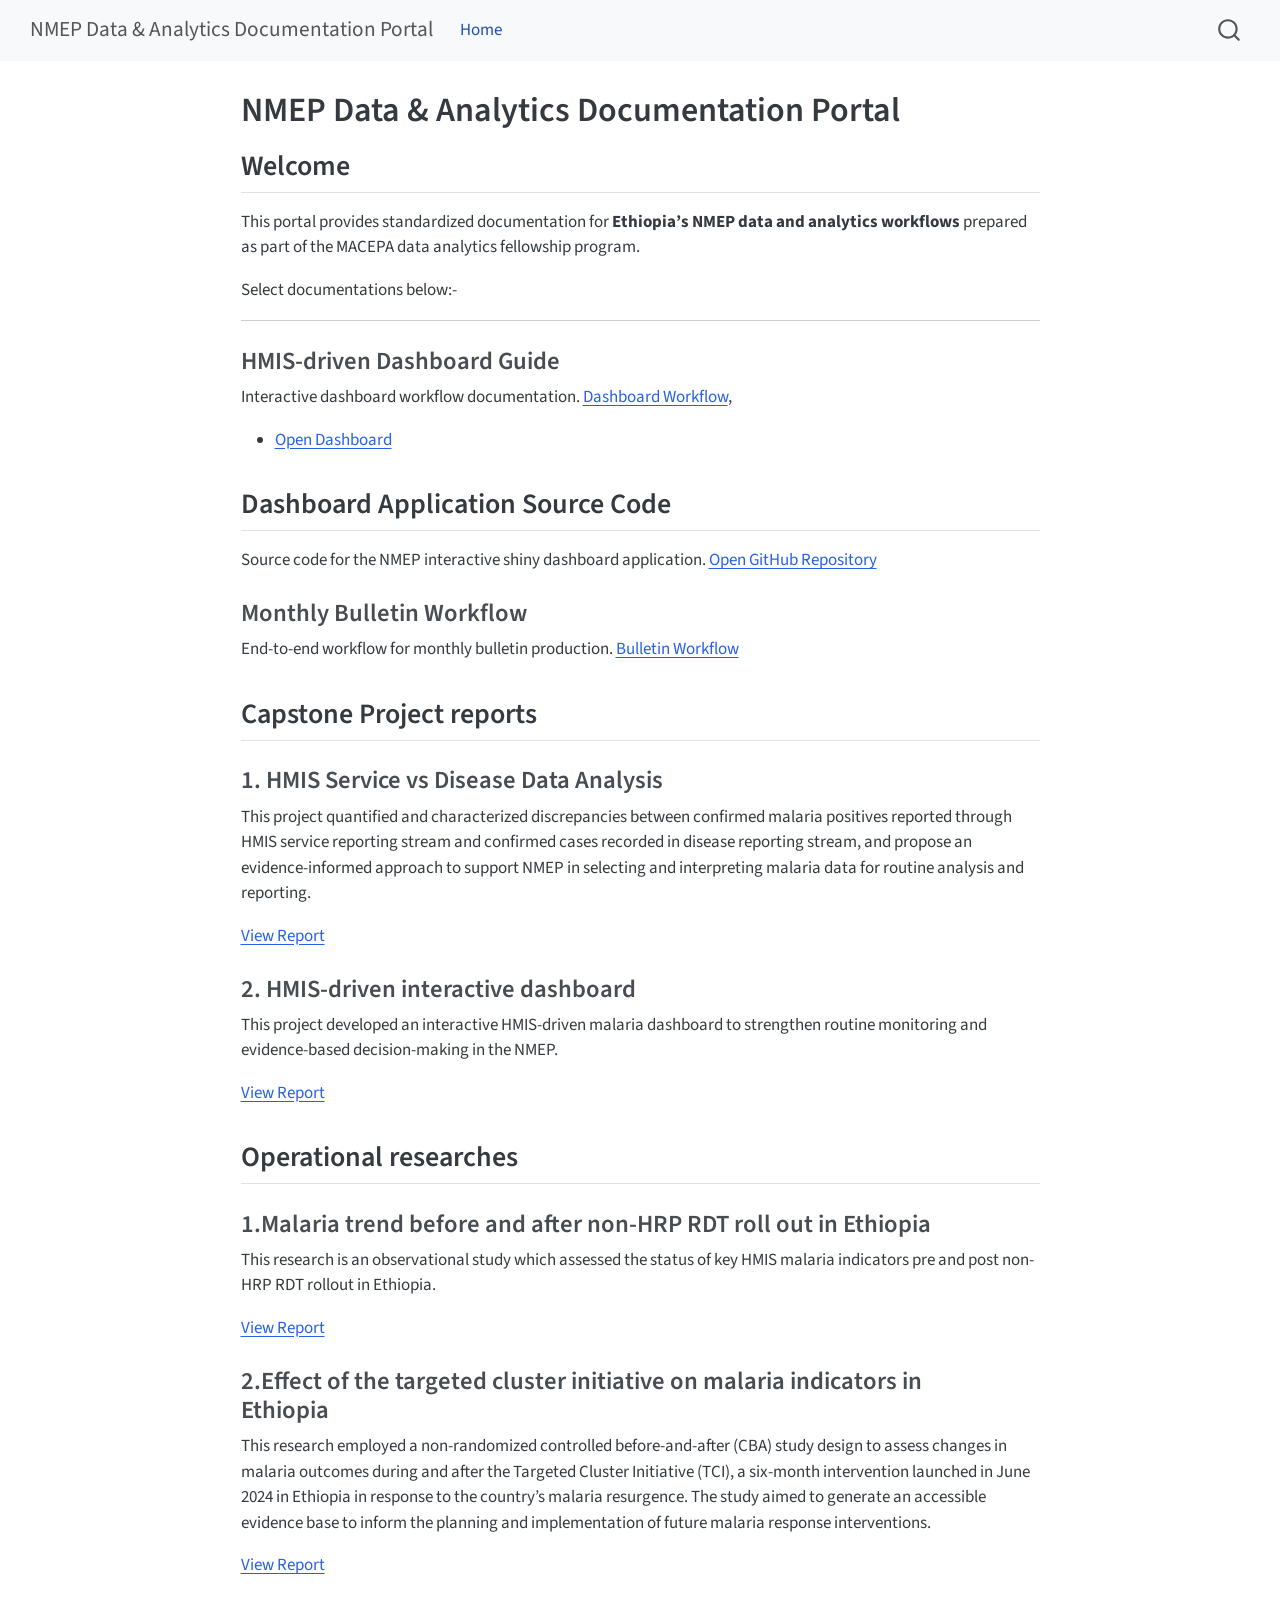
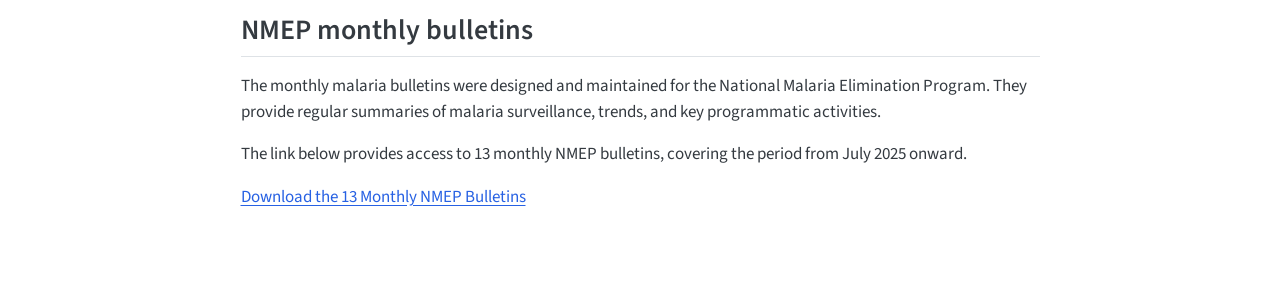
==== docs/index.html @ 103edf31 "corrected file name error" ====
<!DOCTYPE html>
<html xmlns="http://www.w3.org/1999/xhtml" lang="en" xml:lang="en"><head>

<meta charset="utf-8">
<meta name="generator" content="quarto-1.8.26">

<meta name="viewport" content="width=device-width, initial-scale=1.0, user-scalable=yes">


<title>NMEP Data &amp; Analytics Documentation Portal</title>
<style>
code{white-space: pre-wrap;}
span.smallcaps{font-variant: small-caps;}
div.columns{display: flex; gap: min(4vw, 1.5em);}
div.column{flex: auto; overflow-x: auto;}
div.hanging-indent{margin-left: 1.5em; text-indent: -1.5em;}
ul.task-list{list-style: none;}
ul.task-list li input[type="checkbox"] {
  width: 0.8em;
  margin: 0 0.8em 0.2em -1em; /* quarto-specific, see https://github.com/quarto-dev/quarto-cli/issues/4556 */ 
  vertical-align: middle;
}
</style>


<script src="site_libs/quarto-nav/quarto-nav.js"></script>
<script src="site_libs/quarto-nav/headroom.min.js"></script>
<script src="site_libs/clipboard/clipboard.min.js"></script>
<script src="site_libs/quarto-search/autocomplete.umd.js"></script>
<script src="site_libs/quarto-search/fuse.min.js"></script>
<script src="site_libs/quarto-search/quarto-search.js"></script>
<meta name="quarto:offset" content="./">
<script src="site_libs/quarto-html/quarto.js" type="module"></script>
<script src="site_libs/quarto-html/tabsets/tabsets.js" type="module"></script>
<script src="site_libs/quarto-html/axe/axe-check.js" type="module"></script>
<script src="site_libs/quarto-html/popper.min.js"></script>
<script src="site_libs/quarto-html/tippy.umd.min.js"></script>
<script src="site_libs/quarto-html/anchor.min.js"></script>
<link href="site_libs/quarto-html/tippy.css" rel="stylesheet">
<link href="site_libs/quarto-html/quarto-syntax-highlighting-587c61ba64f3a5504c4d52d930310e48.css" rel="stylesheet" id="quarto-text-highlighting-styles">
<script src="site_libs/bootstrap/bootstrap.min.js"></script>
<link href="site_libs/bootstrap/bootstrap-icons.css" rel="stylesheet">
<link href="site_libs/bootstrap/bootstrap-9859d952baf36b9a7db628bbb9f3169e.min.css" rel="stylesheet" append-hash="true" id="quarto-bootstrap" data-mode="light">
<script id="quarto-search-options" type="application/json">{
  "location": "navbar",
  "copy-button": false,
  "collapse-after": 3,
  "panel-placement": "end",
  "type": "overlay",
  "limit": 50,
  "keyboard-shortcut": [
    "f",
    "/",
    "s"
  ],
  "show-item-context": false,
  "language": {
    "search-no-results-text": "No results",
    "search-matching-documents-text": "matching documents",
    "search-copy-link-title": "Copy link to search",
    "search-hide-matches-text": "Hide additional matches",
    "search-more-match-text": "more match in this document",
    "search-more-matches-text": "more matches in this document",
    "search-clear-button-title": "Clear",
    "search-text-placeholder": "",
    "search-detached-cancel-button-title": "Cancel",
    "search-submit-button-title": "Submit",
    "search-label": "Search"
  }
}</script>


</head>

<body class="nav-fixed fullcontent quarto-light">

<div id="quarto-search-results"></div>
  <header id="quarto-header" class="headroom fixed-top">
    <nav class="navbar navbar-expand-lg " data-bs-theme="dark">
      <div class="navbar-container container-fluid">
      <div class="navbar-brand-container mx-auto">
    <a class="navbar-brand" href="./index.html">
    <span class="navbar-title">NMEP Data &amp; Analytics Documentation Portal</span>
    </a>
  </div>
            <div id="quarto-search" class="" title="Search"></div>
          <button class="navbar-toggler" type="button" data-bs-toggle="collapse" data-bs-target="#navbarCollapse" aria-controls="navbarCollapse" role="menu" aria-expanded="false" aria-label="Toggle navigation" onclick="if (window.quartoToggleHeadroom) { window.quartoToggleHeadroom(); }">
  <span class="navbar-toggler-icon"></span>
</button>
          <div class="collapse navbar-collapse" id="navbarCollapse">
            <ul class="navbar-nav navbar-nav-scroll me-auto">
  <li class="nav-item">
    <a class="nav-link active" href="./index.html" aria-current="page"> 
<span class="menu-text">Home</span></a>
  </li>  
</ul>
          </div> <!-- /navcollapse -->
            <div class="quarto-navbar-tools">
</div>
      </div> <!-- /container-fluid -->
    </nav>
</header>
<!-- content -->
<div id="quarto-content" class="quarto-container page-columns page-rows-contents page-layout-article page-navbar">
<!-- sidebar -->
<!-- margin-sidebar -->
    
<!-- main -->
<main class="content" id="quarto-document-content">

<header id="title-block-header" class="quarto-title-block default">
<div class="quarto-title">
<h1 class="title">NMEP Data &amp; Analytics Documentation Portal</h1>
</div>



<div class="quarto-title-meta">

    
  
    
  </div>
  


</header>


<section id="welcome" class="level2">
<h2 class="anchored" data-anchor-id="welcome">Welcome</h2>
<p>This portal provides standardized documentation for <strong>Ethiopia’s NMEP data and analytics workflows</strong> prepared as part of the MACEPA data analytics fellowship program.</p>
<p>Select documentations below:-</p>
<hr>
<section id="hmis-driven-dashboard-guide" class="level3">
<h3 class="anchored" data-anchor-id="hmis-driven-dashboard-guide">HMIS-driven Dashboard Guide</h3>
<p>Interactive dashboard workflow documentation. <a href="dashboard/">Dashboard Workflow</a>,</p>
<ul>
<li><a href="https://enku-demssie.shinyapps.io/Ethiopian_NMEP_dashboard/">Open Dashboard</a></li>
</ul>
</section>
</section>
<section id="dashboard-application-source-code" class="level2">
<h2 class="anchored" data-anchor-id="dashboard-application-source-code">Dashboard Application Source Code</h2>
<p>Source code for the NMEP interactive shiny dashboard application. <a href="https://github.com/preelon/District-level-NMEP-dashboard.git">Open GitHub Repository</a></p>
<section id="monthly-bulletin-workflow" class="level3">
<h3 class="anchored" data-anchor-id="monthly-bulletin-workflow">Monthly Bulletin Workflow</h3>
<p>End-to-end workflow for monthly bulletin production. <a href="bulletin/">Bulletin Workflow</a></p>
</section>
</section>
<section id="capstone-project-reports" class="level2">
<h2 class="anchored" data-anchor-id="capstone-project-reports">Capstone Project reports</h2>
<section id="hmis-service-vs-disease-data-analysis" class="level3">
<h3 class="anchored" data-anchor-id="hmis-service-vs-disease-data-analysis">1. HMIS Service vs Disease Data Analysis</h3>
<p>This project quantified and characterized discrepancies between confirmed malaria positives reported through HMIS service reporting stream and confirmed cases recorded in disease reporting stream, and propose an evidence-informed approach to support NMEP in selecting and interpreting malaria data for routine analysis and reporting.</p>
<p><a href="reports/Service_vs_Disease_data_comparative_analysis.pdf">View Report</a></p>
</section>
<section id="hmis-driven-interactive-dashboard" class="level3">
<h3 class="anchored" data-anchor-id="hmis-driven-interactive-dashboard">2. HMIS-driven interactive dashboard</h3>
<p>This project developed an interactive HMIS-driven malaria dashboard to strengthen routine monitoring and evidence-based decision-making in the NMEP.</p>
<p><a href="reports/HMIS_driven_interacive_dashboard.pdf">View Report</a></p>
</section>
</section>
<section id="operational-researches" class="level2">
<h2 class="anchored" data-anchor-id="operational-researches">Operational researches</h2>
<section id="malaria-trend-before-and-after-non-hrp-rdt-roll-out-in-ethiopia" class="level3">
<h3 class="anchored" data-anchor-id="malaria-trend-before-and-after-non-hrp-rdt-roll-out-in-ethiopia">1.Malaria trend before and after non-HRP RDT roll out in Ethiopia</h3>
<p>This research is an observational study which assessed the status of key HMIS malaria indicators pre and post non-HRP RDT rollout in Ethiopia.</p>
<p><a href="reports/Malaria_trend_preand_post_non_HRP RDT_analysis.pdf">View Report</a></p>
</section>
<section id="effect-of-the-targeted-cluster-initiative-on-malaria-indicators-in-ethiopia" class="level3">
<h3 class="anchored" data-anchor-id="effect-of-the-targeted-cluster-initiative-on-malaria-indicators-in-ethiopia">2.Effect of the targeted cluster initiative on malaria indicators in Ethiopia</h3>
<p>This research employed a non-randomized controlled before-and-after (CBA) study design to assess changes in malaria outcomes during and after the Targeted Cluster Initiative (TCI), a six-month intervention launched in June 2024 in Ethiopia in response to the country’s malaria resurgence. The study aimed to generate an accessible evidence base to inform the planning and implementation of future malaria response interventions.</p>
<p><a href="reports/TCI_impact_study.pdf">View Report</a></p>
</section>
</section>
<section id="nmep-monthly-bulletins" class="level2">
<h2 class="anchored" data-anchor-id="nmep-monthly-bulletins">NMEP monthly bulletins</h2>
<p>The monthly malaria bulletins were designed and maintained for the National Malaria Elimination Program. They provide regular summaries of malaria surveillance, trends, and key programmatic activities.</p>
<p>The link below provides access to 13 monthly NMEP bulletins, covering the period from July 2025 onward.</p>
<p><a href="https://drive.google.com/file/d/1n6PEx5TtkzSV9KVZvpEzL7H2hIRgWT4B/view?usp=sharing">Download the 13 Monthly NMEP Bulletins</a></p>


</section>

</main> <!-- /main -->
<script id="quarto-html-after-body" type="application/javascript">
  window.document.addEventListener("DOMContentLoaded", function (event) {
    const icon = "";
    const anchorJS = new window.AnchorJS();
    anchorJS.options = {
      placement: 'right',
      icon: icon
    };
    anchorJS.add('.anchored');
    const isCodeAnnotation = (el) => {
      for (const clz of el.classList) {
        if (clz.startsWith('code-annotation-')) {                     
          return true;
        }
      }
      return false;
    }
    const onCopySuccess = function(e) {
      // button target
      const button = e.trigger;
      // don't keep focus
      button.blur();
      // flash "checked"
      button.classList.add('code-copy-button-checked');
      var currentTitle = button.getAttribute("title");
      button.setAttribute("title", "Copied!");
      let tooltip;
      if (window.bootstrap) {
        button.setAttribute("data-bs-toggle", "tooltip");
        button.setAttribute("data-bs-placement", "left");
        button.setAttribute("data-bs-title", "Copied!");
        tooltip = new bootstrap.Tooltip(button, 
          { trigger: "manual", 
            customClass: "code-copy-button-tooltip",
            offset: [0, -8]});
        tooltip.show();    
      }
      setTimeout(function() {
        if (tooltip) {
          tooltip.hide();
          button.removeAttribute("data-bs-title");
          button.removeAttribute("data-bs-toggle");
          button.removeAttribute("data-bs-placement");
        }
        button.setAttribute("title", currentTitle);
        button.classList.remove('code-copy-button-checked');
      }, 1000);
      // clear code selection
      e.clearSelection();
    }
    const getTextToCopy = function(trigger) {
      const outerScaffold = trigger.parentElement.cloneNode(true);
      const codeEl = outerScaffold.querySelector('code');
      for (const childEl of codeEl.children) {
        if (isCodeAnnotation(childEl)) {
          childEl.remove();
        }
      }
      return codeEl.innerText;
    }
    const clipboard = new window.ClipboardJS('.code-copy-button:not([data-in-quarto-modal])', {
      text: getTextToCopy
    });
    clipboard.on('success', onCopySuccess);
    if (window.document.getElementById('quarto-embedded-source-code-modal')) {
      const clipboardModal = new window.ClipboardJS('.code-copy-button[data-in-quarto-modal]', {
        text: getTextToCopy,
        container: window.document.getElementById('quarto-embedded-source-code-modal')
      });
      clipboardModal.on('success', onCopySuccess);
    }
      var localhostRegex = new RegExp(/^(?:http|https):\/\/localhost\:?[0-9]*\//);
      var mailtoRegex = new RegExp(/^mailto:/);
        var filterRegex = new RegExp('/' + window.location.host + '/');
      var isInternal = (href) => {
          return filterRegex.test(href) || localhostRegex.test(href) || mailtoRegex.test(href);
      }
      // Inspect non-navigation links and adorn them if external
     var links = window.document.querySelectorAll('a[href]:not(.nav-link):not(.navbar-brand):not(.toc-action):not(.sidebar-link):not(.sidebar-item-toggle):not(.pagination-link):not(.no-external):not([aria-hidden]):not(.dropdown-item):not(.quarto-navigation-tool):not(.about-link)');
      for (var i=0; i<links.length; i++) {
        const link = links[i];
        if (!isInternal(link.href)) {
          // undo the damage that might have been done by quarto-nav.js in the case of
          // links that we want to consider external
          if (link.dataset.originalHref !== undefined) {
            link.href = link.dataset.originalHref;
          }
        }
      }
    function tippyHover(el, contentFn, onTriggerFn, onUntriggerFn) {
      const config = {
        allowHTML: true,
        maxWidth: 500,
        delay: 100,
        arrow: false,
        appendTo: function(el) {
            return el.parentElement;
        },
        interactive: true,
        interactiveBorder: 10,
        theme: 'quarto',
        placement: 'bottom-start',
      };
      if (contentFn) {
        config.content = contentFn;
      }
      if (onTriggerFn) {
        config.onTrigger = onTriggerFn;
      }
      if (onUntriggerFn) {
        config.onUntrigger = onUntriggerFn;
      }
      window.tippy(el, config); 
    }
    const noterefs = window.document.querySelectorAll('a[role="doc-noteref"]');
    for (var i=0; i<noterefs.length; i++) {
      const ref = noterefs[i];
      tippyHover(ref, function() {
        // use id or data attribute instead here
        let href = ref.getAttribute('data-footnote-href') || ref.getAttribute('href');
        try { href = new URL(href).hash; } catch {}
        const id = href.replace(/^#\/?/, "");
        const note = window.document.getElementById(id);
        if (note) {
          return note.innerHTML;
        } else {
          return "";
        }
      });
    }
    const xrefs = window.document.querySelectorAll('a.quarto-xref');
    const processXRef = (id, note) => {
      // Strip column container classes
      const stripColumnClz = (el) => {
        el.classList.remove("page-full", "page-columns");
        if (el.children) {
          for (const child of el.children) {
            stripColumnClz(child);
          }
        }
      }
      stripColumnClz(note)
      if (id === null || id.startsWith('sec-')) {
        // Special case sections, only their first couple elements
        const container = document.createElement("div");
        if (note.children && note.children.length > 2) {
          container.appendChild(note.children[0].cloneNode(true));
          for (let i = 1; i < note.children.length; i++) {
            const child = note.children[i];
            if (child.tagName === "P" && child.innerText === "") {
              continue;
            } else {
              container.appendChild(child.cloneNode(true));
              break;
            }
          }
          if (window.Quarto?.typesetMath) {
            window.Quarto.typesetMath(container);
          }
          return container.innerHTML
        } else {
          if (window.Quarto?.typesetMath) {
            window.Quarto.typesetMath(note);
          }
          return note.innerHTML;
        }
      } else {
        // Remove any anchor links if they are present
        const anchorLink = note.querySelector('a.anchorjs-link');
        if (anchorLink) {
          anchorLink.remove();
        }
        if (window.Quarto?.typesetMath) {
          window.Quarto.typesetMath(note);
        }
        if (note.classList.contains("callout")) {
          return note.outerHTML;
        } else {
          return note.innerHTML;
        }
      }
    }
    for (var i=0; i<xrefs.length; i++) {
      const xref = xrefs[i];
      tippyHover(xref, undefined, function(instance) {
        instance.disable();
        let url = xref.getAttribute('href');
        let hash = undefined; 
        if (url.startsWith('#')) {
          hash = url;
        } else {
          try { hash = new URL(url).hash; } catch {}
        }
        if (hash) {
          const id = hash.replace(/^#\/?/, "");
          const note = window.document.getElementById(id);
          if (note !== null) {
            try {
              const html = processXRef(id, note.cloneNode(true));
              instance.setContent(html);
            } finally {
              instance.enable();
              instance.show();
            }
          } else {
            // See if we can fetch this
            fetch(url.split('#')[0])
            .then(res => res.text())
            .then(html => {
              const parser = new DOMParser();
              const htmlDoc = parser.parseFromString(html, "text/html");
              const note = htmlDoc.getElementById(id);
              if (note !== null) {
                const html = processXRef(id, note);
                instance.setContent(html);
              } 
            }).finally(() => {
              instance.enable();
              instance.show();
            });
          }
        } else {
          // See if we can fetch a full url (with no hash to target)
          // This is a special case and we should probably do some content thinning / targeting
          fetch(url)
          .then(res => res.text())
          .then(html => {
            const parser = new DOMParser();
            const htmlDoc = parser.parseFromString(html, "text/html");
            const note = htmlDoc.querySelector('main.content');
            if (note !== null) {
              // This should only happen for chapter cross references
              // (since there is no id in the URL)
              // remove the first header
              if (note.children.length > 0 && note.children[0].tagName === "HEADER") {
                note.children[0].remove();
              }
              const html = processXRef(null, note);
              instance.setContent(html);
            } 
          }).finally(() => {
            instance.enable();
            instance.show();
          });
        }
      }, function(instance) {
      });
    }
        let selectedAnnoteEl;
        const selectorForAnnotation = ( cell, annotation) => {
          let cellAttr = 'data-code-cell="' + cell + '"';
          let lineAttr = 'data-code-annotation="' +  annotation + '"';
          const selector = 'span[' + cellAttr + '][' + lineAttr + ']';
          return selector;
        }
        const selectCodeLines = (annoteEl) => {
          const doc = window.document;
          const targetCell = annoteEl.getAttribute("data-target-cell");
          const targetAnnotation = annoteEl.getAttribute("data-target-annotation");
          const annoteSpan = window.document.querySelector(selectorForAnnotation(targetCell, targetAnnotation));
          const lines = annoteSpan.getAttribute("data-code-lines").split(",");
          const lineIds = lines.map((line) => {
            return targetCell + "-" + line;
          })
          let top = null;
          let height = null;
          let parent = null;
          if (lineIds.length > 0) {
              //compute the position of the single el (top and bottom and make a div)
              const el = window.document.getElementById(lineIds[0]);
              top = el.offsetTop;
              height = el.offsetHeight;
              parent = el.parentElement.parentElement;
            if (lineIds.length > 1) {
              const lastEl = window.document.getElementById(lineIds[lineIds.length - 1]);
              const bottom = lastEl.offsetTop + lastEl.offsetHeight;
              height = bottom - top;
            }
            if (top !== null && height !== null && parent !== null) {
              // cook up a div (if necessary) and position it 
              let div = window.document.getElementById("code-annotation-line-highlight");
              if (div === null) {
                div = window.document.createElement("div");
                div.setAttribute("id", "code-annotation-line-highlight");
                div.style.position = 'absolute';
                parent.appendChild(div);
              }
              div.style.top = top - 2 + "px";
              div.style.height = height + 4 + "px";
              div.style.left = 0;
              let gutterDiv = window.document.getElementById("code-annotation-line-highlight-gutter");
              if (gutterDiv === null) {
                gutterDiv = window.document.createElement("div");
                gutterDiv.setAttribute("id", "code-annotation-line-highlight-gutter");
                gutterDiv.style.position = 'absolute';
                const codeCell = window.document.getElementById(targetCell);
                const gutter = codeCell.querySelector('.code-annotation-gutter');
                gutter.appendChild(gutterDiv);
              }
              gutterDiv.style.top = top - 2 + "px";
              gutterDiv.style.height = height + 4 + "px";
            }
            selectedAnnoteEl = annoteEl;
          }
        };
        const unselectCodeLines = () => {
          const elementsIds = ["code-annotation-line-highlight", "code-annotation-line-highlight-gutter"];
          elementsIds.forEach((elId) => {
            const div = window.document.getElementById(elId);
            if (div) {
              div.remove();
            }
          });
          selectedAnnoteEl = undefined;
        };
          // Handle positioning of the toggle
      window.addEventListener(
        "resize",
        throttle(() => {
          elRect = undefined;
          if (selectedAnnoteEl) {
            selectCodeLines(selectedAnnoteEl);
          }
        }, 10)
      );
      function throttle(fn, ms) {
      let throttle = false;
      let timer;
        return (...args) => {
          if(!throttle) { // first call gets through
              fn.apply(this, args);
              throttle = true;
          } else { // all the others get throttled
              if(timer) clearTimeout(timer); // cancel #2
              timer = setTimeout(() => {
                fn.apply(this, args);
                timer = throttle = false;
              }, ms);
          }
        };
      }
        // Attach click handler to the DT
        const annoteDls = window.document.querySelectorAll('dt[data-target-cell]');
        for (const annoteDlNode of annoteDls) {
          annoteDlNode.addEventListener('click', (event) => {
            const clickedEl = event.target;
            if (clickedEl !== selectedAnnoteEl) {
              unselectCodeLines();
              const activeEl = window.document.querySelector('dt[data-target-cell].code-annotation-active');
              if (activeEl) {
                activeEl.classList.remove('code-annotation-active');
              }
              selectCodeLines(clickedEl);
              clickedEl.classList.add('code-annotation-active');
            } else {
              // Unselect the line
              unselectCodeLines();
              clickedEl.classList.remove('code-annotation-active');
            }
          });
        }
    const findCites = (el) => {
      const parentEl = el.parentElement;
      if (parentEl) {
        const cites = parentEl.dataset.cites;
        if (cites) {
          return {
            el,
            cites: cites.split(' ')
          };
        } else {
          return findCites(el.parentElement)
        }
      } else {
        return undefined;
      }
    };
    var bibliorefs = window.document.querySelectorAll('a[role="doc-biblioref"]');
    for (var i=0; i<bibliorefs.length; i++) {
      const ref = bibliorefs[i];
      const citeInfo = findCites(ref);
      if (citeInfo) {
        tippyHover(citeInfo.el, function() {
          var popup = window.document.createElement('div');
          citeInfo.cites.forEach(function(cite) {
            var citeDiv = window.document.createElement('div');
            citeDiv.classList.add('hanging-indent');
            citeDiv.classList.add('csl-entry');
            var biblioDiv = window.document.getElementById('ref-' + cite);
            if (biblioDiv) {
              citeDiv.innerHTML = biblioDiv.innerHTML;
            }
            popup.appendChild(citeDiv);
          });
          return popup.innerHTML;
        });
      }
    }
  });
  </script>
</div> <!-- /content -->




</body></html>
---- docs/site_libs/quarto-html/tippy.css ----
.tippy-box[data-animation=fade][data-state=hidden]{opacity:0}[data-tippy-root]{max-width:calc(100vw - 10px)}.tippy-box{position:relative;background-color:#333;color:#fff;border-radius:4px;font-size:14px;line-height:1.4;white-space:normal;outline:0;transition-property:transform,visibility,opacity}.tippy-box[data-placement^=top]>.tippy-arrow{bottom:0}.tippy-box[data-placement^=top]>.tippy-arrow:before{bottom:-7px;left:0;border-width:8px 8px 0;border-top-color:initial;transform-origin:center top}.tippy-box[data-placement^=bottom]>.tippy-arrow{top:0}.tippy-box[data-placement^=bottom]>.tippy-arrow:before{top:-7px;left:0;border-width:0 8px 8px;border-bottom-color:initial;transform-origin:center bottom}.tippy-box[data-placement^=left]>.tippy-arrow{right:0}.tippy-box[data-placement^=left]>.tippy-arrow:before{border-width:8px 0 8px 8px;border-left-color:initial;right:-7px;transform-origin:center left}.tippy-box[data-placement^=right]>.tippy-arrow{left:0}.tippy-box[data-placement^=right]>.tippy-arrow:before{left:-7px;border-width:8px 8px 8px 0;border-right-color:initial;transform-origin:center right}.tippy-box[data-inertia][data-state=visible]{transition-timing-function:cubic-bezier(.54,1.5,.38,1.11)}.tippy-arrow{width:16px;height:16px;color:#333}.tippy-arrow:before{content:"";position:absolute;border-color:transparent;border-style:solid}.tippy-content{position:relative;padding:5px 9px;z-index:1}
---- docs/site_libs/quarto-html/quarto-syntax-highlighting-587c61ba64f3a5504c4d52d930310e48.css ----
/* quarto syntax highlight colors */
:root {
  --quarto-hl-ot-color: #003B4F;
  --quarto-hl-at-color: #657422;
  --quarto-hl-ss-color: #20794D;
  --quarto-hl-an-color: #5E5E5E;
  --quarto-hl-fu-color: #4758AB;
  --quarto-hl-st-color: #20794D;
  --quarto-hl-cf-color: #003B4F;
  --quarto-hl-op-color: #5E5E5E;
  --quarto-hl-er-color: #AD0000;
  --quarto-hl-bn-color: #AD0000;
  --quarto-hl-al-color: #AD0000;
  --quarto-hl-va-color: #111111;
  --quarto-hl-bu-color: inherit;
  --quarto-hl-ex-color: inherit;
  --quarto-hl-pp-color: #AD0000;
  --quarto-hl-in-color: #5E5E5E;
  --quarto-hl-vs-color: #20794D;
  --quarto-hl-wa-color: #5E5E5E;
  --quarto-hl-do-color: #5E5E5E;
  --quarto-hl-im-color: #00769E;
  --quarto-hl-ch-color: #20794D;
  --quarto-hl-dt-color: #AD0000;
  --quarto-hl-fl-color: #AD0000;
  --quarto-hl-co-color: #5E5E5E;
  --quarto-hl-cv-color: #5E5E5E;
  --quarto-hl-cn-color: #8f5902;
  --quarto-hl-sc-color: #5E5E5E;
  --quarto-hl-dv-color: #AD0000;
  --quarto-hl-kw-color: #003B4F;
}

/* other quarto variables */
:root {
  --quarto-font-monospace: SFMono-Regular, Menlo, Monaco, Consolas, "Liberation Mono", "Courier New", monospace;
}

/* syntax highlight based on Pandoc's rules */
pre > code.sourceCode > span {
  color: #003B4F;
}

code.sourceCode > span {
  color: #003B4F;
}

div.sourceCode,
div.sourceCode pre.sourceCode {
  color: #003B4F;
}

/* Normal */
code span {
  color: #003B4F;
}

/* Alert */
code span.al {
  color: #AD0000;
  font-style: inherit;
}

/* Annotation */
code span.an {
  color: #5E5E5E;
  font-style: inherit;
}

/* Attribute */
code span.at {
  color: #657422;
  font-style: inherit;
}

/* BaseN */
code span.bn {
  color: #AD0000;
  font-style: inherit;
}

/* BuiltIn */
code span.bu {
  font-style: inherit;
}

/* ControlFlow */
code span.cf {
  color: #003B4F;
  font-weight: bold;
  font-style: inherit;
}

/* Char */
code span.ch {
  color: #20794D;
  font-style: inherit;
}

/* Constant */
code span.cn {
  color: #8f5902;
  font-style: inherit;
}

/* Comment */
code span.co {
  color: #5E5E5E;
  font-style: inherit;
}

/* CommentVar */
code span.cv {
  color: #5E5E5E;
  font-style: italic;
}

/* Documentation */
code span.do {
  color: #5E5E5E;
  font-style: italic;
}

/* DataType */
code span.dt {
  color: #AD0000;
  font-style: inherit;
}

/* DecVal */
code span.dv {
  color: #AD0000;
  font-style: inherit;
}

/* Error */
code span.er {
  color: #AD0000;
  font-style: inherit;
}

/* Extension */
code span.ex {
  font-style: inherit;
}

/* Float */
code span.fl {
  color: #AD0000;
  font-style: inherit;
}

/* Function */
code span.fu {
  color: #4758AB;
  font-style: inherit;
}

/* Import */
code span.im {
  color: #00769E;
  font-style: inherit;
}

/* Information */
code span.in {
  color: #5E5E5E;
  font-style: inherit;
}

/* Keyword */
code span.kw {
  color: #003B4F;
  font-weight: bold;
  font-style: inherit;
}

/* Operator */
code span.op {
  color: #5E5E5E;
  font-style: inherit;
}

/* Other */
code span.ot {
  color: #003B4F;
  font-style: inherit;
}

/* Preprocessor */
code span.pp {
  color: #AD0000;
  font-style: inherit;
}

/* SpecialChar */
code span.sc {
  color: #5E5E5E;
  font-style: inherit;
}

/* SpecialString */
code span.ss {
  color: #20794D;
  font-style: inherit;
}

/* String */
code span.st {
  color: #20794D;
  font-style: inherit;
}

/* Variable */
code span.va {
  color: #111111;
  font-style: inherit;
}

/* VerbatimString */
code span.vs {
  color: #20794D;
  font-style: inherit;
}

/* Warning */
code span.wa {
  color: #5E5E5E;
  font-style: italic;
}

.prevent-inlining {
  content: "</";
}

/*# sourceMappingURL=2dce1cc6c82594539e1579de68416b47.css.map */
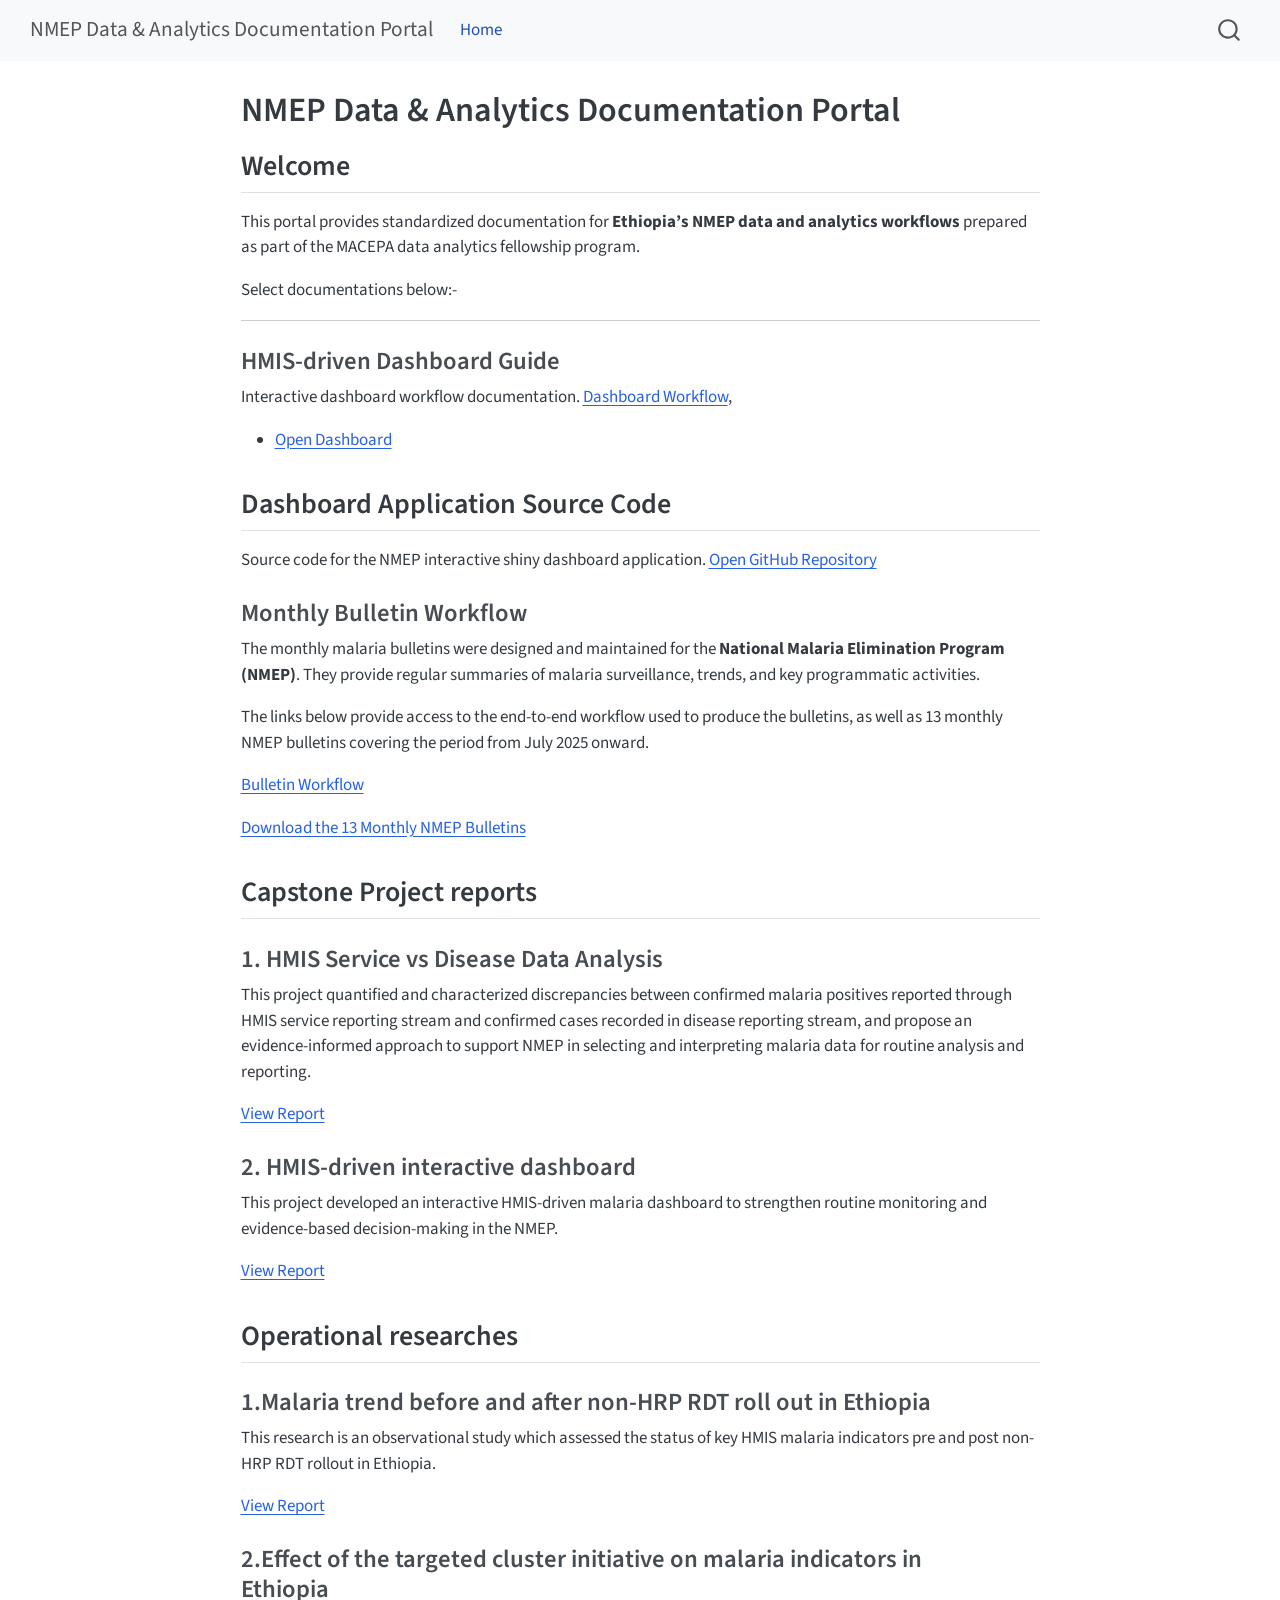
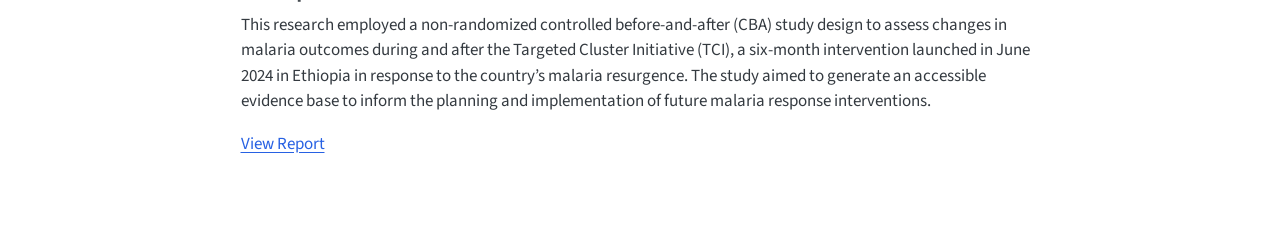
==== commit 125424bd: "changed the location of the bulletin links" ====
--- a/docs/index.html
+++ b/docs/index.html
@@ -145,7 +145,10 @@
 <p>Source code for the NMEP interactive shiny dashboard application. <a href="https://github.com/preelon/District-level-NMEP-dashboard.git">Open GitHub Repository</a></p>
 <section id="monthly-bulletin-workflow" class="level3">
 <h3 class="anchored" data-anchor-id="monthly-bulletin-workflow">Monthly Bulletin Workflow</h3>
-<p>End-to-end workflow for monthly bulletin production. <a href="bulletin/">Bulletin Workflow</a></p>
+<p>The monthly malaria bulletins were designed and maintained for the <strong>National Malaria Elimination Program (NMEP)</strong>. They provide regular summaries of malaria surveillance, trends, and key programmatic activities.</p>
+<p>The links below provide access to the end-to-end workflow used to produce the bulletins, as well as 13 monthly NMEP bulletins covering the period from July 2025 onward.</p>
+<p><a href="bulletin/">Bulletin Workflow</a></p>
+<p><a href="https://drive.google.com/file/d/1n6PEx5TtkzSV9KVZvpEzL7H2hIRgWT4B/view?usp=sharing">Download the 13 Monthly NMEP Bulletins</a></p>
 </section>
 </section>
 <section id="capstone-project-reports" class="level2">
@@ -172,15 +175,9 @@
 <h3 class="anchored" data-anchor-id="effect-of-the-targeted-cluster-initiative-on-malaria-indicators-in-ethiopia">2.Effect of the targeted cluster initiative on malaria indicators in Ethiopia</h3>
 <p>This research employed a non-randomized controlled before-and-after (CBA) study design to assess changes in malaria outcomes during and after the Targeted Cluster Initiative (TCI), a six-month intervention launched in June 2024 in Ethiopia in response to the country’s malaria resurgence. The study aimed to generate an accessible evidence base to inform the planning and implementation of future malaria response interventions.</p>
 <p><a href="reports/TCI_impact_study.pdf">View Report</a></p>
-</section>
-</section>
-<section id="nmep-monthly-bulletins" class="level2">
-<h2 class="anchored" data-anchor-id="nmep-monthly-bulletins">NMEP monthly bulletins</h2>
-<p>The monthly malaria bulletins were designed and maintained for the National Malaria Elimination Program. They provide regular summaries of malaria surveillance, trends, and key programmatic activities.</p>
-<p>The link below provides access to 13 monthly NMEP bulletins, covering the period from July 2025 onward.</p>
-<p><a href="https://drive.google.com/file/d/1n6PEx5TtkzSV9KVZvpEzL7H2hIRgWT4B/view?usp=sharing">Download the 13 Monthly NMEP Bulletins</a></p>
-
-
+
+
+</section>
 </section>
 
 </main> <!-- /main -->
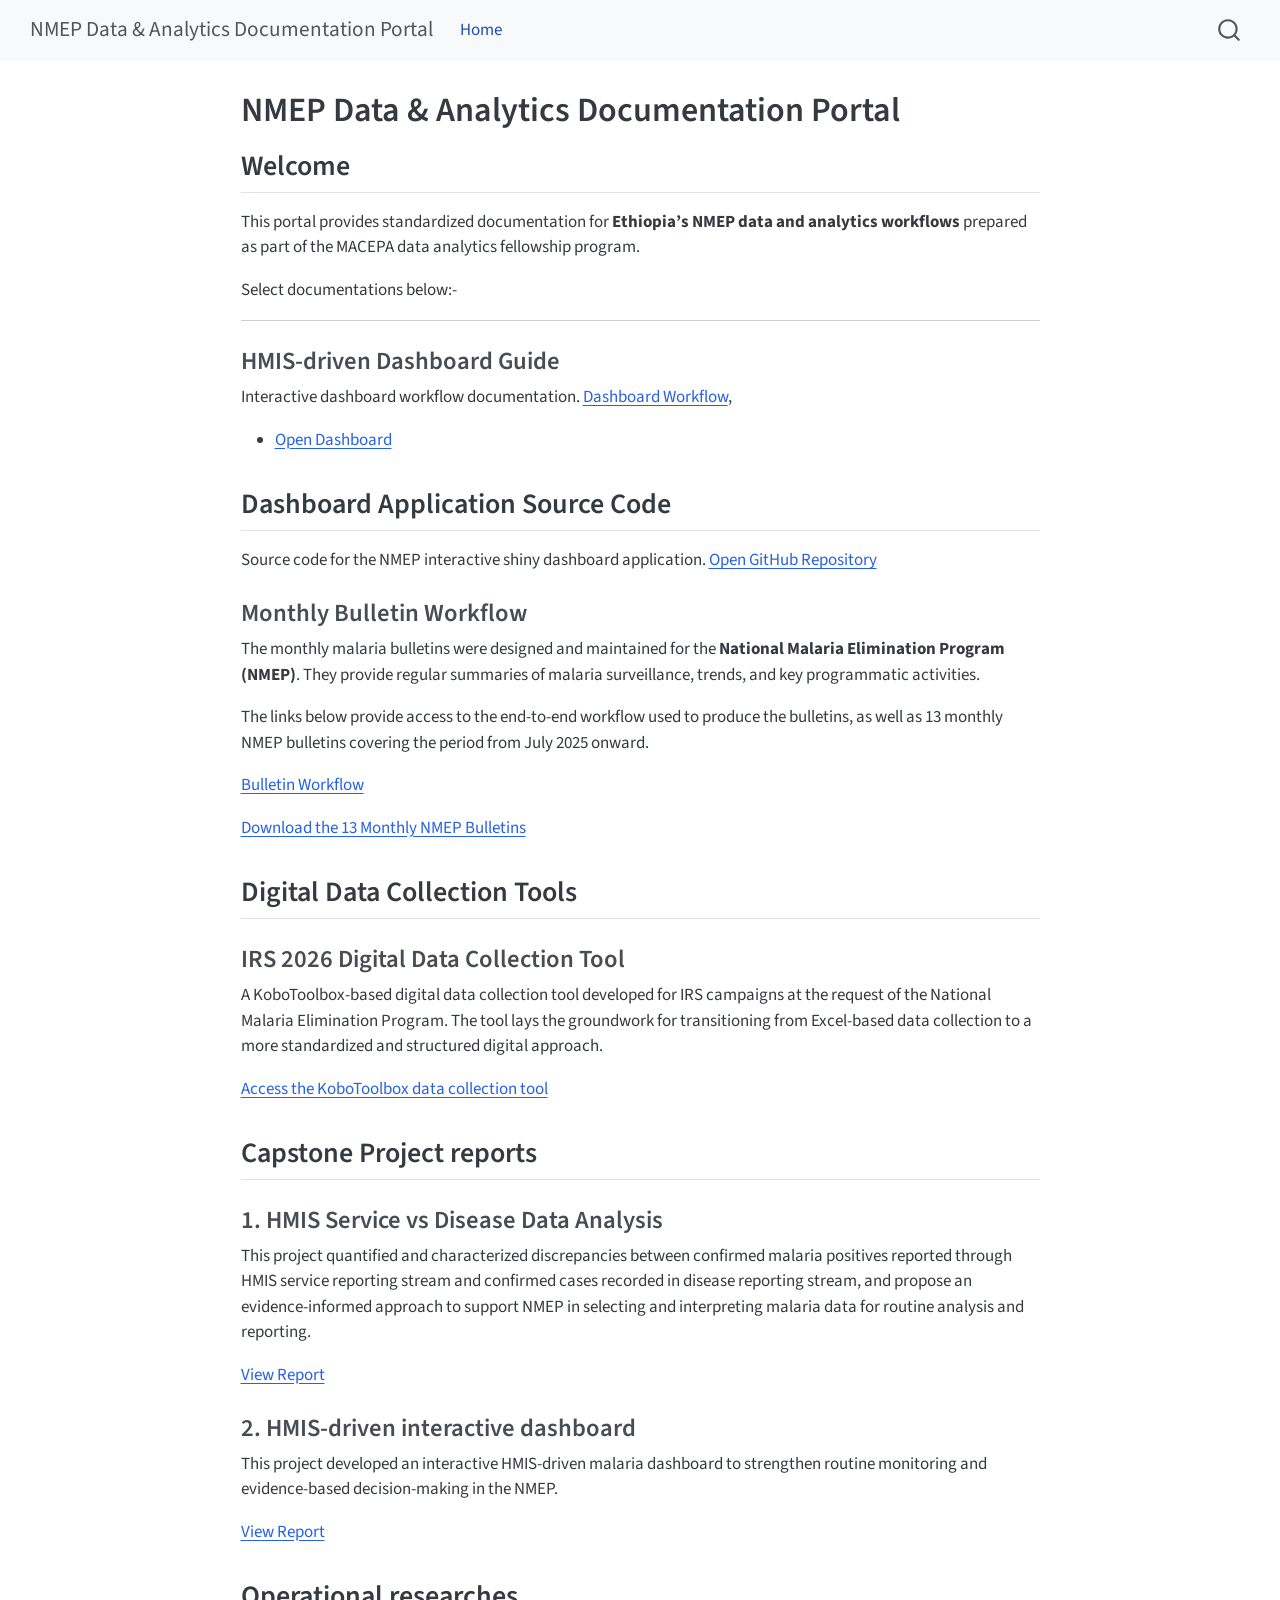
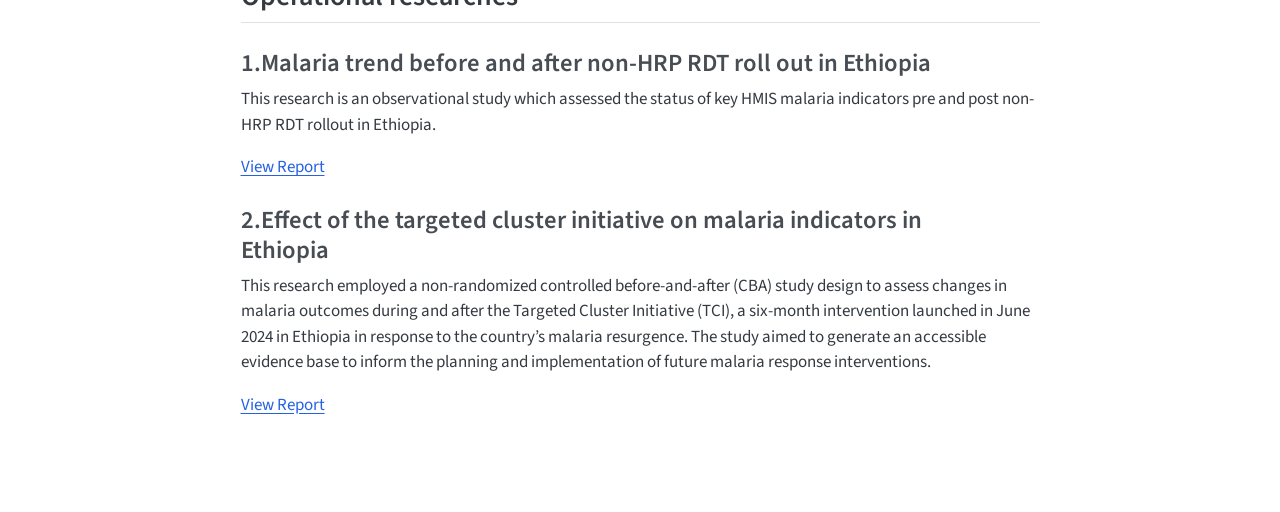
==== commit 2b88095c: "Added the digital IRS campaign data collection tool" ====
--- a/docs/index.html
+++ b/docs/index.html
@@ -151,6 +151,14 @@
 <p><a href="https://drive.google.com/file/d/1n6PEx5TtkzSV9KVZvpEzL7H2hIRgWT4B/view?usp=sharing">Download the 13 Monthly NMEP Bulletins</a></p>
 </section>
 </section>
+<section id="digital-data-collection-tools" class="level2">
+<h2 class="anchored" data-anchor-id="digital-data-collection-tools">Digital Data Collection Tools</h2>
+<section id="irs-2026-digital-data-collection-tool" class="level3">
+<h3 class="anchored" data-anchor-id="irs-2026-digital-data-collection-tool">IRS 2026 Digital Data Collection Tool</h3>
+<p>A KoboToolbox-based digital data collection tool developed for IRS campaigns at the request of the National Malaria Elimination Program. The tool lays the groundwork for transitioning from Excel-based data collection to a more standardized and structured digital approach.</p>
+<p><a href="https://ee.kobotoolbox.org/x/LuvMDzGk">Access the KoboToolbox data collection tool</a></p>
+</section>
+</section>
 <section id="capstone-project-reports" class="level2">
 <h2 class="anchored" data-anchor-id="capstone-project-reports">Capstone Project reports</h2>
 <section id="hmis-service-vs-disease-data-analysis" class="level3">
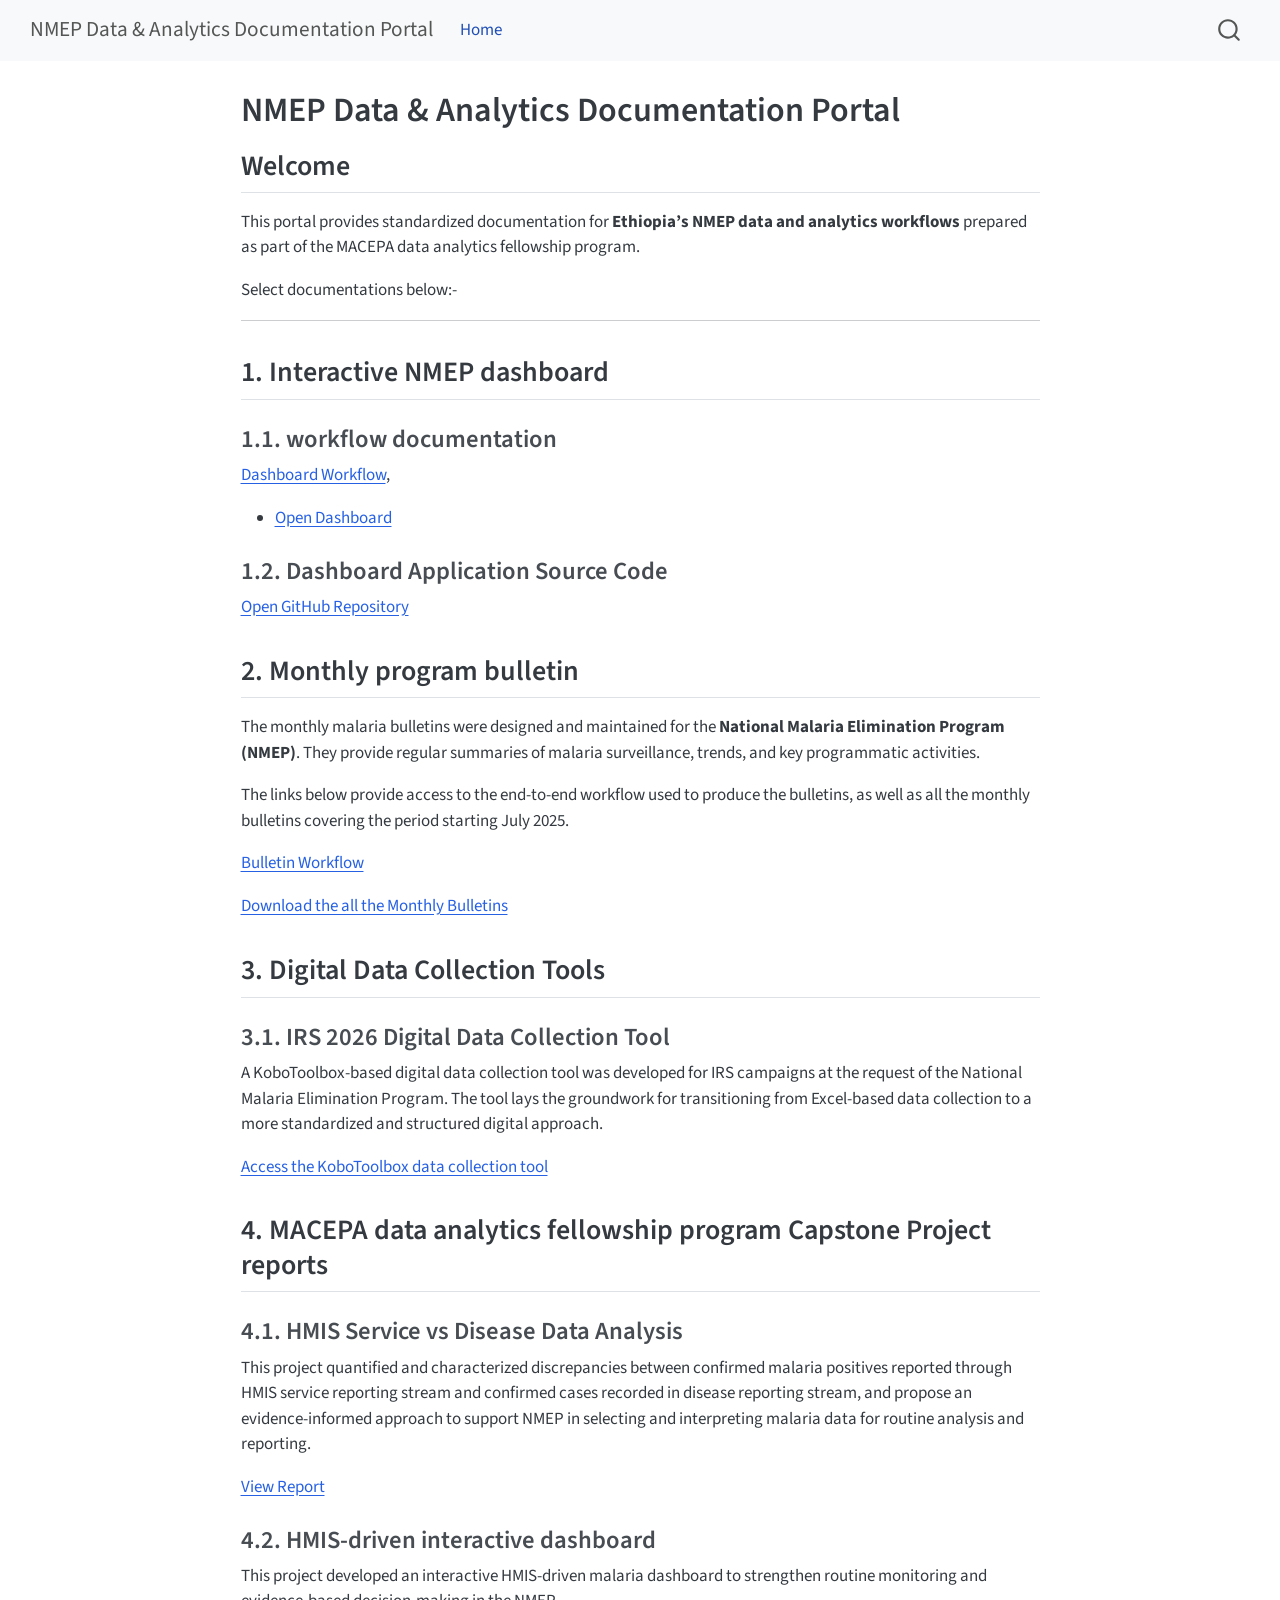
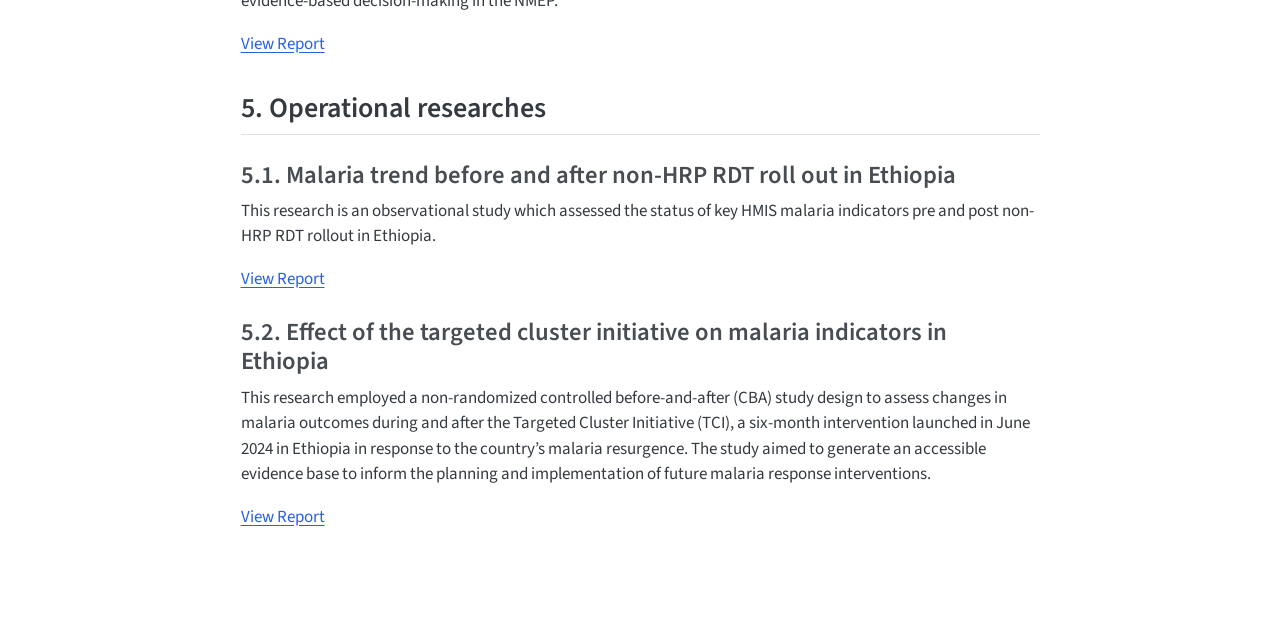
==== commit a820561d: "Made some formating changes" ====
--- a/docs/index.html
+++ b/docs/index.html
@@ -132,55 +132,58 @@
 <p>This portal provides standardized documentation for <strong>Ethiopia’s NMEP data and analytics workflows</strong> prepared as part of the MACEPA data analytics fellowship program.</p>
 <p>Select documentations below:-</p>
 <hr>
-<section id="hmis-driven-dashboard-guide" class="level3">
-<h3 class="anchored" data-anchor-id="hmis-driven-dashboard-guide">HMIS-driven Dashboard Guide</h3>
-<p>Interactive dashboard workflow documentation. <a href="dashboard/">Dashboard Workflow</a>,</p>
+</section>
+<section id="interactive-nmep-dashboard" class="level2">
+<h2 class="anchored" data-anchor-id="interactive-nmep-dashboard">1. Interactive NMEP dashboard</h2>
+<section id="workflow-documentation" class="level3">
+<h3 class="anchored" data-anchor-id="workflow-documentation">1.1. workflow documentation</h3>
+<p><a href="dashboard/">Dashboard Workflow</a>,</p>
 <ul>
 <li><a href="https://enku-demssie.shinyapps.io/Ethiopian_NMEP_dashboard/">Open Dashboard</a></li>
 </ul>
 </section>
-</section>
-<section id="dashboard-application-source-code" class="level2">
-<h2 class="anchored" data-anchor-id="dashboard-application-source-code">Dashboard Application Source Code</h2>
-<p>Source code for the NMEP interactive shiny dashboard application. <a href="https://github.com/preelon/District-level-NMEP-dashboard.git">Open GitHub Repository</a></p>
-<section id="monthly-bulletin-workflow" class="level3">
-<h3 class="anchored" data-anchor-id="monthly-bulletin-workflow">Monthly Bulletin Workflow</h3>
+<section id="dashboard-application-source-code" class="level3">
+<h3 class="anchored" data-anchor-id="dashboard-application-source-code">1.2. Dashboard Application Source Code</h3>
+<p><a href="https://github.com/preelon/District-level-NMEP-dashboard.git">Open GitHub Repository</a></p>
+</section>
+</section>
+<section id="monthly-program-bulletin" class="level2">
+<h2 class="anchored" data-anchor-id="monthly-program-bulletin">2. Monthly program bulletin</h2>
 <p>The monthly malaria bulletins were designed and maintained for the <strong>National Malaria Elimination Program (NMEP)</strong>. They provide regular summaries of malaria surveillance, trends, and key programmatic activities.</p>
-<p>The links below provide access to the end-to-end workflow used to produce the bulletins, as well as 13 monthly NMEP bulletins covering the period from July 2025 onward.</p>
+<p>The links below provide access to the end-to-end workflow used to produce the bulletins, as well as all the monthly bulletins covering the period starting July 2025.</p>
 <p><a href="bulletin/">Bulletin Workflow</a></p>
-<p><a href="https://drive.google.com/file/d/1n6PEx5TtkzSV9KVZvpEzL7H2hIRgWT4B/view?usp=sharing">Download the 13 Monthly NMEP Bulletins</a></p>
-</section>
+<p><a href="https://drive.google.com/file/d/1n6PEx5TtkzSV9KVZvpEzL7H2hIRgWT4B/view?usp=sharing">Download the all the Monthly Bulletins</a></p>
 </section>
 <section id="digital-data-collection-tools" class="level2">
-<h2 class="anchored" data-anchor-id="digital-data-collection-tools">Digital Data Collection Tools</h2>
+<h2 class="anchored" data-anchor-id="digital-data-collection-tools">3. Digital Data Collection Tools</h2>
 <section id="irs-2026-digital-data-collection-tool" class="level3">
-<h3 class="anchored" data-anchor-id="irs-2026-digital-data-collection-tool">IRS 2026 Digital Data Collection Tool</h3>
-<p>A KoboToolbox-based digital data collection tool developed for IRS campaigns at the request of the National Malaria Elimination Program. The tool lays the groundwork for transitioning from Excel-based data collection to a more standardized and structured digital approach.</p>
+<h3 class="anchored" data-anchor-id="irs-2026-digital-data-collection-tool">3.1. IRS 2026 Digital Data Collection Tool</h3>
+<p>A KoboToolbox-based digital data collection tool was developed for IRS campaigns at the request of the National Malaria Elimination Program. The tool lays the groundwork for transitioning from Excel-based data collection to a more standardized and structured digital approach.</p>
 <p><a href="https://ee.kobotoolbox.org/x/LuvMDzGk">Access the KoboToolbox data collection tool</a></p>
 </section>
 </section>
-<section id="capstone-project-reports" class="level2">
-<h2 class="anchored" data-anchor-id="capstone-project-reports">Capstone Project reports</h2>
+<section id="macepa-data-analytics-fellowship-program-capstone-project-reports" class="level2">
+<h2 class="anchored" data-anchor-id="macepa-data-analytics-fellowship-program-capstone-project-reports">4. MACEPA data analytics fellowship program Capstone Project reports</h2>
 <section id="hmis-service-vs-disease-data-analysis" class="level3">
-<h3 class="anchored" data-anchor-id="hmis-service-vs-disease-data-analysis">1. HMIS Service vs Disease Data Analysis</h3>
+<h3 class="anchored" data-anchor-id="hmis-service-vs-disease-data-analysis">4.1. HMIS Service vs Disease Data Analysis</h3>
 <p>This project quantified and characterized discrepancies between confirmed malaria positives reported through HMIS service reporting stream and confirmed cases recorded in disease reporting stream, and propose an evidence-informed approach to support NMEP in selecting and interpreting malaria data for routine analysis and reporting.</p>
 <p><a href="reports/Service_vs_Disease_data_comparative_analysis.pdf">View Report</a></p>
 </section>
 <section id="hmis-driven-interactive-dashboard" class="level3">
-<h3 class="anchored" data-anchor-id="hmis-driven-interactive-dashboard">2. HMIS-driven interactive dashboard</h3>
+<h3 class="anchored" data-anchor-id="hmis-driven-interactive-dashboard">4.2. HMIS-driven interactive dashboard</h3>
 <p>This project developed an interactive HMIS-driven malaria dashboard to strengthen routine monitoring and evidence-based decision-making in the NMEP.</p>
 <p><a href="reports/HMIS_driven_interacive_dashboard.pdf">View Report</a></p>
 </section>
 </section>
 <section id="operational-researches" class="level2">
-<h2 class="anchored" data-anchor-id="operational-researches">Operational researches</h2>
+<h2 class="anchored" data-anchor-id="operational-researches">5. Operational researches</h2>
 <section id="malaria-trend-before-and-after-non-hrp-rdt-roll-out-in-ethiopia" class="level3">
-<h3 class="anchored" data-anchor-id="malaria-trend-before-and-after-non-hrp-rdt-roll-out-in-ethiopia">1.Malaria trend before and after non-HRP RDT roll out in Ethiopia</h3>
+<h3 class="anchored" data-anchor-id="malaria-trend-before-and-after-non-hrp-rdt-roll-out-in-ethiopia">5.1. Malaria trend before and after non-HRP RDT roll out in Ethiopia</h3>
 <p>This research is an observational study which assessed the status of key HMIS malaria indicators pre and post non-HRP RDT rollout in Ethiopia.</p>
 <p><a href="reports/Malaria_trend_preand_post_non_HRP RDT_analysis.pdf">View Report</a></p>
 </section>
 <section id="effect-of-the-targeted-cluster-initiative-on-malaria-indicators-in-ethiopia" class="level3">
-<h3 class="anchored" data-anchor-id="effect-of-the-targeted-cluster-initiative-on-malaria-indicators-in-ethiopia">2.Effect of the targeted cluster initiative on malaria indicators in Ethiopia</h3>
+<h3 class="anchored" data-anchor-id="effect-of-the-targeted-cluster-initiative-on-malaria-indicators-in-ethiopia">5.2. Effect of the targeted cluster initiative on malaria indicators in Ethiopia</h3>
 <p>This research employed a non-randomized controlled before-and-after (CBA) study design to assess changes in malaria outcomes during and after the Targeted Cluster Initiative (TCI), a six-month intervention launched in June 2024 in Ethiopia in response to the country’s malaria resurgence. The study aimed to generate an accessible evidence base to inform the planning and implementation of future malaria response interventions.</p>
 <p><a href="reports/TCI_impact_study.pdf">View Report</a></p>
 
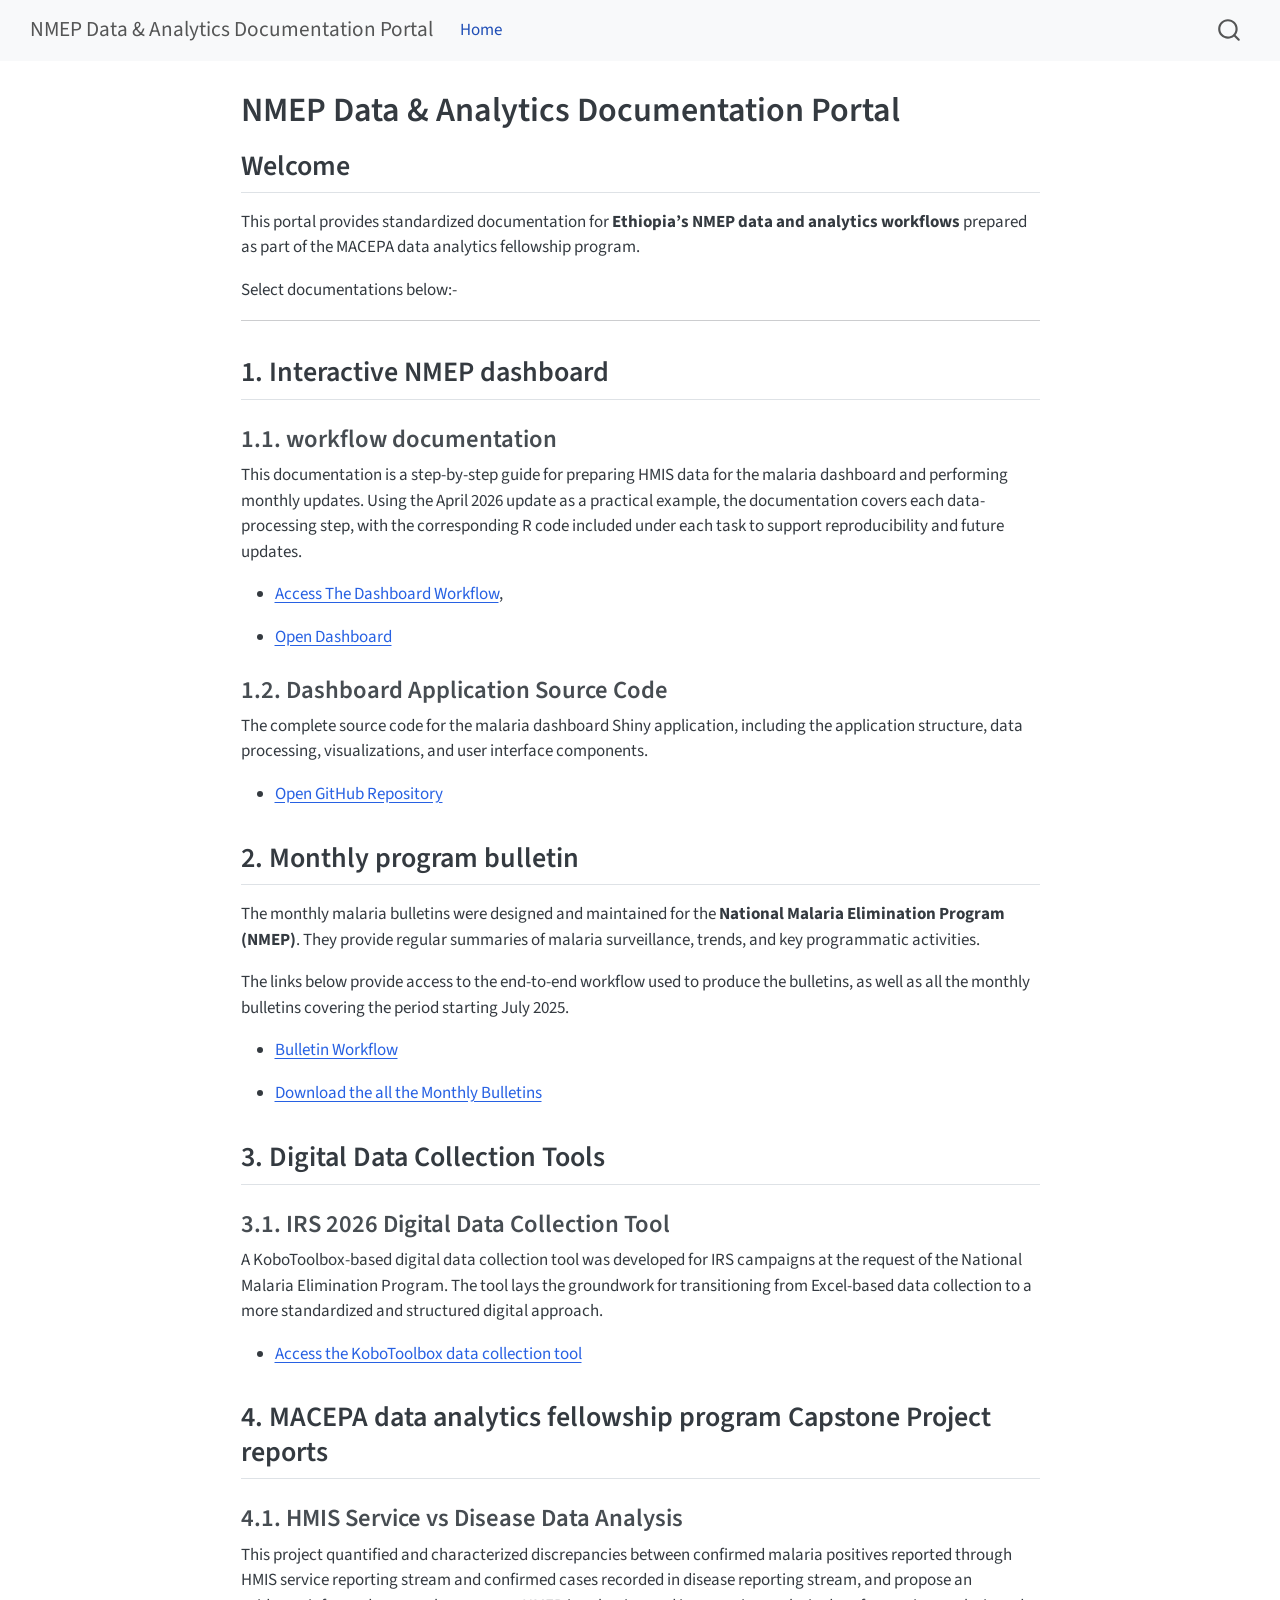
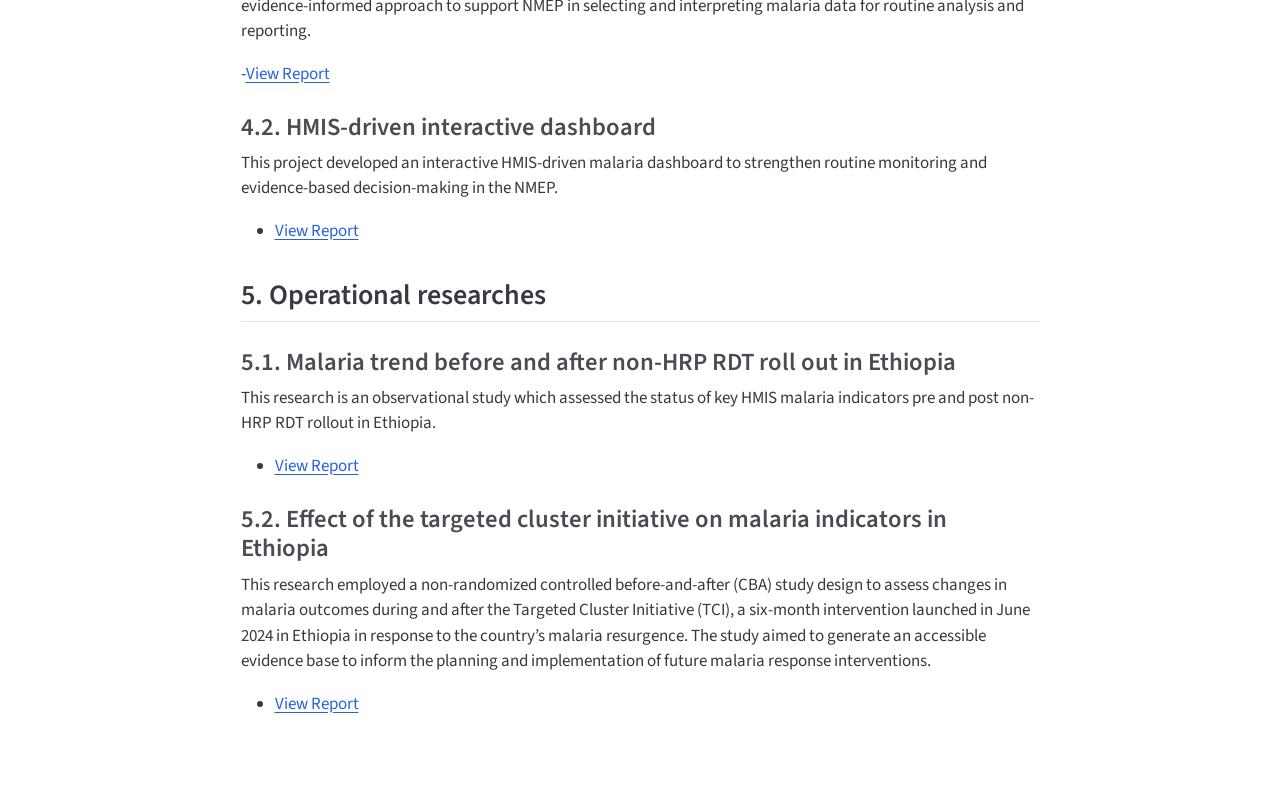
==== commit e11d2c4e: "made additional formating changes to the quarto document and to the reports" ====
--- a/docs/index.html
+++ b/docs/index.html
@@ -137,29 +137,37 @@
 <h2 class="anchored" data-anchor-id="interactive-nmep-dashboard">1. Interactive NMEP dashboard</h2>
 <section id="workflow-documentation" class="level3">
 <h3 class="anchored" data-anchor-id="workflow-documentation">1.1. workflow documentation</h3>
-<p><a href="dashboard/">Dashboard Workflow</a>,</p>
+<p>This documentation is a step-by-step guide for preparing HMIS data for the malaria dashboard and performing monthly updates. Using the April 2026 update as a practical example, the documentation covers each data-processing step, with the corresponding R code included under each task to support reproducibility and future updates.</p>
 <ul>
-<li><a href="https://enku-demssie.shinyapps.io/Ethiopian_NMEP_dashboard/">Open Dashboard</a></li>
+<li><p><a href="dashboard/">Access The Dashboard Workflow</a>,</p></li>
+<li><p><a href="https://enku-demssie.shinyapps.io/Ethiopian_NMEP_dashboard/">Open Dashboard</a></p></li>
 </ul>
 </section>
 <section id="dashboard-application-source-code" class="level3">
 <h3 class="anchored" data-anchor-id="dashboard-application-source-code">1.2. Dashboard Application Source Code</h3>
-<p><a href="https://github.com/preelon/District-level-NMEP-dashboard.git">Open GitHub Repository</a></p>
+<p>The complete source code for the malaria dashboard Shiny application, including the application structure, data processing, visualizations, and user interface components.</p>
+<ul>
+<li><a href="https://github.com/preelon/District-level-NMEP-dashboard.git">Open GitHub Repository</a></li>
+</ul>
 </section>
 </section>
 <section id="monthly-program-bulletin" class="level2">
 <h2 class="anchored" data-anchor-id="monthly-program-bulletin">2. Monthly program bulletin</h2>
 <p>The monthly malaria bulletins were designed and maintained for the <strong>National Malaria Elimination Program (NMEP)</strong>. They provide regular summaries of malaria surveillance, trends, and key programmatic activities.</p>
 <p>The links below provide access to the end-to-end workflow used to produce the bulletins, as well as all the monthly bulletins covering the period starting July 2025.</p>
-<p><a href="bulletin/">Bulletin Workflow</a></p>
-<p><a href="https://drive.google.com/file/d/1n6PEx5TtkzSV9KVZvpEzL7H2hIRgWT4B/view?usp=sharing">Download the all the Monthly Bulletins</a></p>
+<ul>
+<li><p><a href="bulletin/">Bulletin Workflow</a></p></li>
+<li><p><a href="https://drive.google.com/file/d/1n6PEx5TtkzSV9KVZvpEzL7H2hIRgWT4B/view?usp=sharing">Download the all the Monthly Bulletins</a></p></li>
+</ul>
 </section>
 <section id="digital-data-collection-tools" class="level2">
 <h2 class="anchored" data-anchor-id="digital-data-collection-tools">3. Digital Data Collection Tools</h2>
 <section id="irs-2026-digital-data-collection-tool" class="level3">
 <h3 class="anchored" data-anchor-id="irs-2026-digital-data-collection-tool">3.1. IRS 2026 Digital Data Collection Tool</h3>
 <p>A KoboToolbox-based digital data collection tool was developed for IRS campaigns at the request of the National Malaria Elimination Program. The tool lays the groundwork for transitioning from Excel-based data collection to a more standardized and structured digital approach.</p>
-<p><a href="https://ee.kobotoolbox.org/x/LuvMDzGk">Access the KoboToolbox data collection tool</a></p>
+<ul>
+<li><a href="https://ee.kobotoolbox.org/x/LuvMDzGk">Access the KoboToolbox data collection tool</a></li>
+</ul>
 </section>
 </section>
 <section id="macepa-data-analytics-fellowship-program-capstone-project-reports" class="level2">
@@ -167,12 +175,14 @@
 <section id="hmis-service-vs-disease-data-analysis" class="level3">
 <h3 class="anchored" data-anchor-id="hmis-service-vs-disease-data-analysis">4.1. HMIS Service vs Disease Data Analysis</h3>
 <p>This project quantified and characterized discrepancies between confirmed malaria positives reported through HMIS service reporting stream and confirmed cases recorded in disease reporting stream, and propose an evidence-informed approach to support NMEP in selecting and interpreting malaria data for routine analysis and reporting.</p>
-<p><a href="reports/Service_vs_Disease_data_comparative_analysis.pdf">View Report</a></p>
+<p>-<a href="reports/Service_vs_Disease_data_comparative_analysis.pdf">View Report</a></p>
 </section>
 <section id="hmis-driven-interactive-dashboard" class="level3">
 <h3 class="anchored" data-anchor-id="hmis-driven-interactive-dashboard">4.2. HMIS-driven interactive dashboard</h3>
 <p>This project developed an interactive HMIS-driven malaria dashboard to strengthen routine monitoring and evidence-based decision-making in the NMEP.</p>
-<p><a href="reports/HMIS_driven_interacive_dashboard.pdf">View Report</a></p>
+<ul>
+<li><a href="reports/HMIS_driven_interacive_dashboard.pdf">View Report</a></li>
+</ul>
 </section>
 </section>
 <section id="operational-researches" class="level2">
@@ -180,12 +190,16 @@
 <section id="malaria-trend-before-and-after-non-hrp-rdt-roll-out-in-ethiopia" class="level3">
 <h3 class="anchored" data-anchor-id="malaria-trend-before-and-after-non-hrp-rdt-roll-out-in-ethiopia">5.1. Malaria trend before and after non-HRP RDT roll out in Ethiopia</h3>
 <p>This research is an observational study which assessed the status of key HMIS malaria indicators pre and post non-HRP RDT rollout in Ethiopia.</p>
-<p><a href="reports/Malaria_trend_preand_post_non_HRP RDT_analysis.pdf">View Report</a></p>
+<ul>
+<li><a href="reports/Malaria_trend_preand_post_non_HRP RDT_analysis.pdf">View Report</a></li>
+</ul>
 </section>
 <section id="effect-of-the-targeted-cluster-initiative-on-malaria-indicators-in-ethiopia" class="level3">
 <h3 class="anchored" data-anchor-id="effect-of-the-targeted-cluster-initiative-on-malaria-indicators-in-ethiopia">5.2. Effect of the targeted cluster initiative on malaria indicators in Ethiopia</h3>
 <p>This research employed a non-randomized controlled before-and-after (CBA) study design to assess changes in malaria outcomes during and after the Targeted Cluster Initiative (TCI), a six-month intervention launched in June 2024 in Ethiopia in response to the country’s malaria resurgence. The study aimed to generate an accessible evidence base to inform the planning and implementation of future malaria response interventions.</p>
-<p><a href="reports/TCI_impact_study.pdf">View Report</a></p>
+<ul>
+<li><a href="reports/TCI_impact_study.pdf">View Report</a></li>
+</ul>
 
 
 </section>
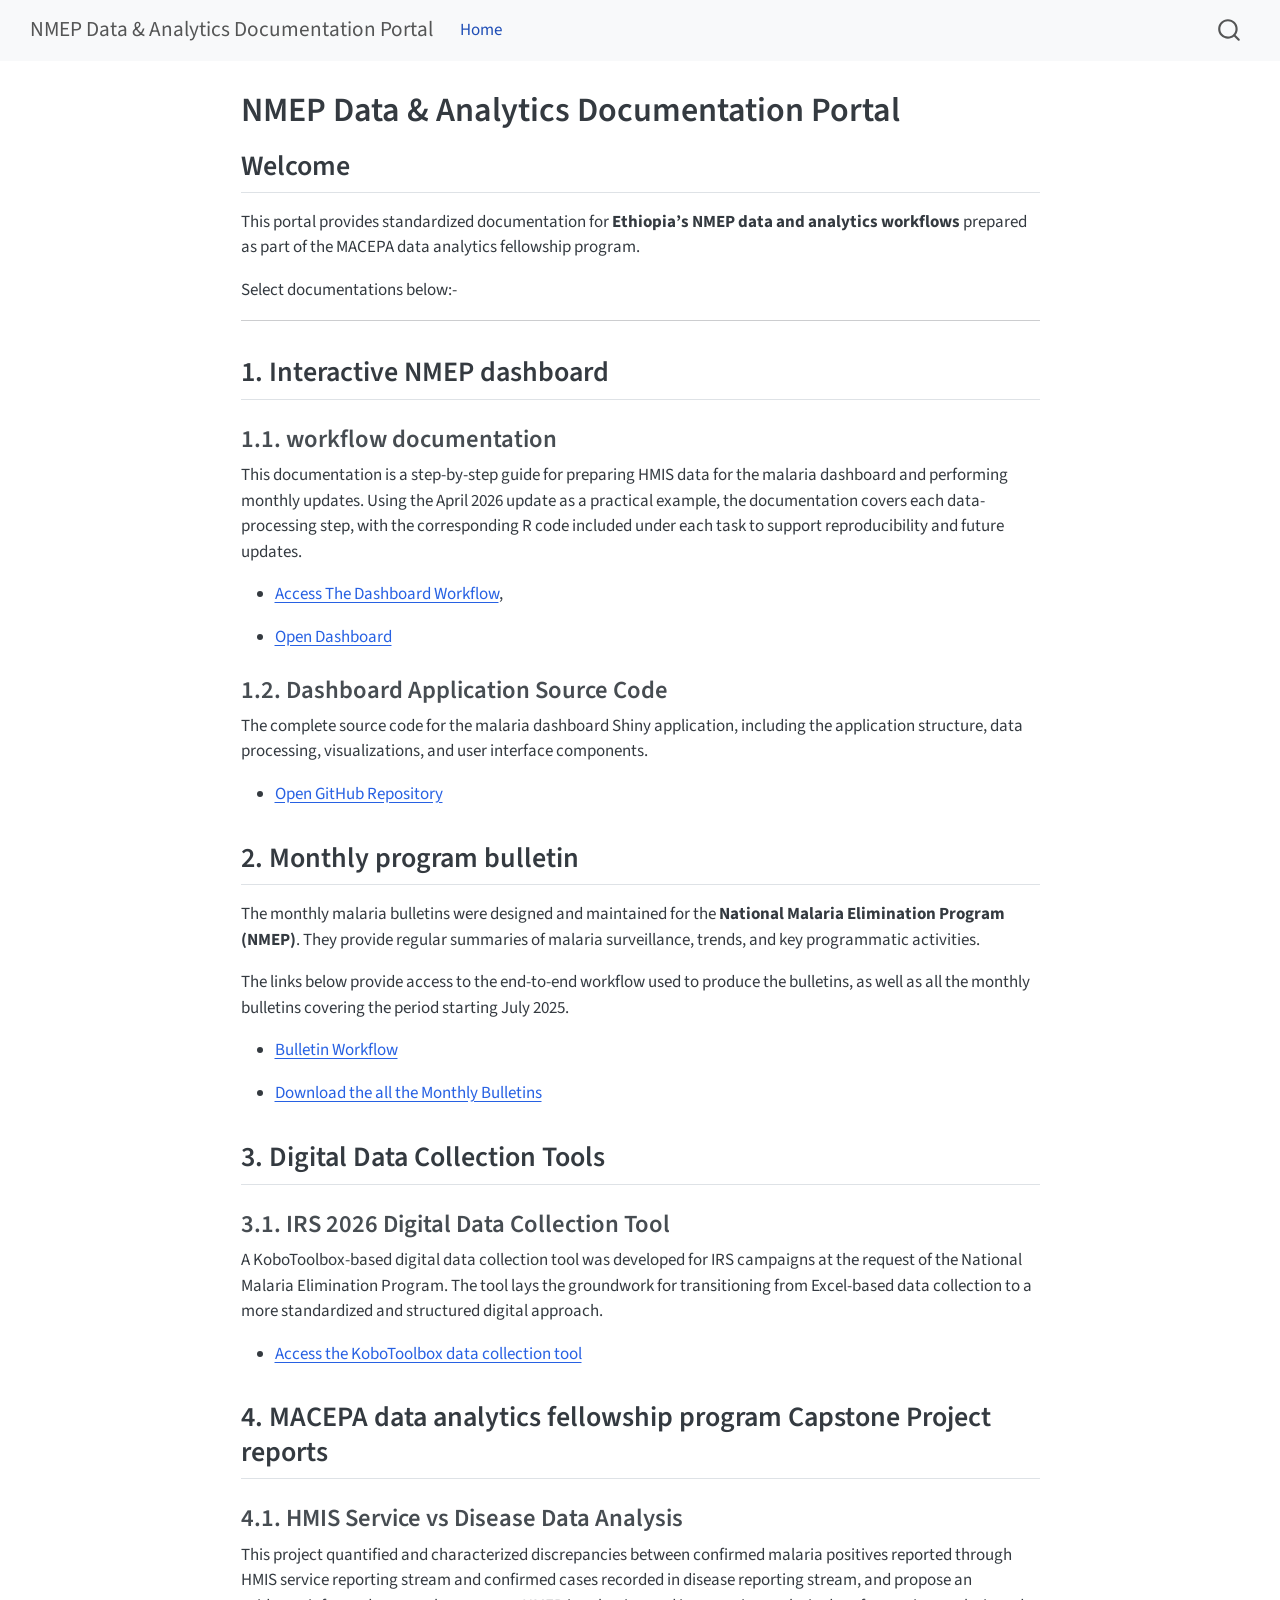
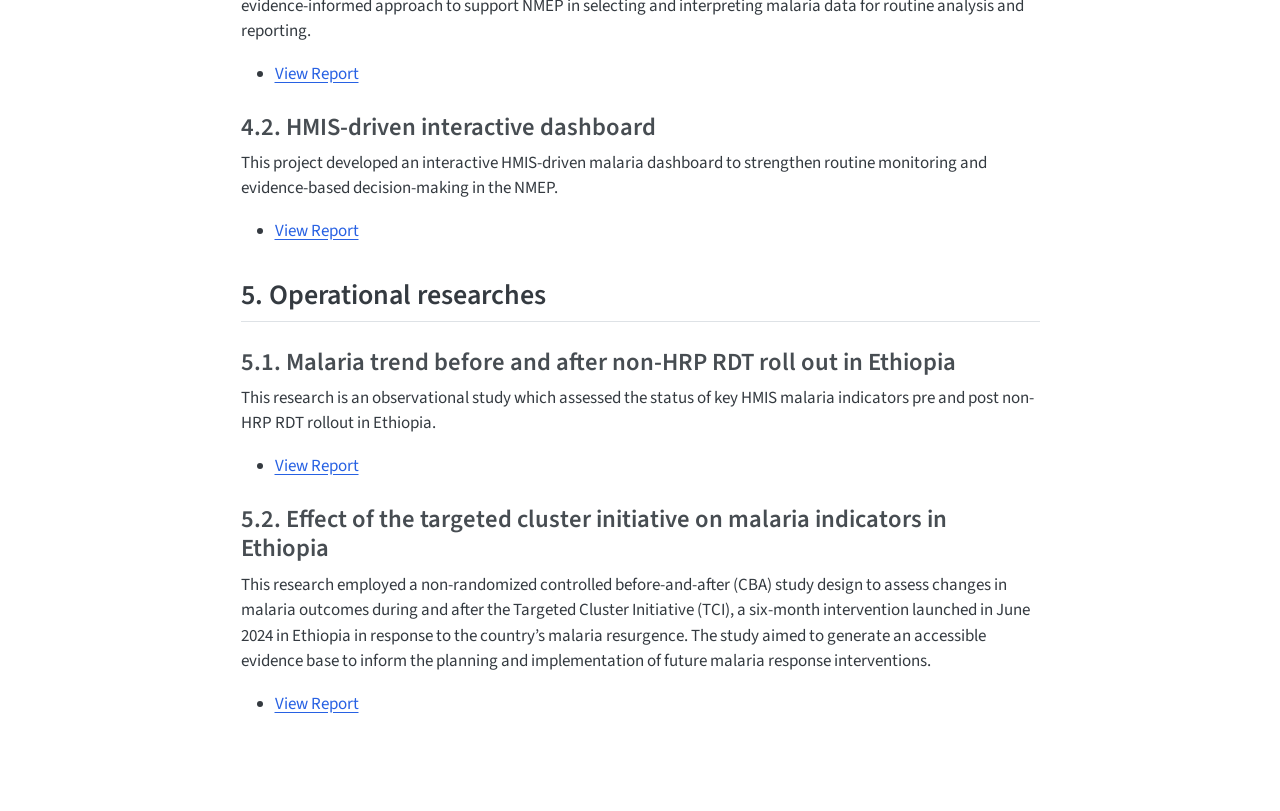
==== commit f9850317: "inserted bullets" ====
--- a/docs/index.html
+++ b/docs/index.html
@@ -175,7 +175,9 @@
 <section id="hmis-service-vs-disease-data-analysis" class="level3">
 <h3 class="anchored" data-anchor-id="hmis-service-vs-disease-data-analysis">4.1. HMIS Service vs Disease Data Analysis</h3>
 <p>This project quantified and characterized discrepancies between confirmed malaria positives reported through HMIS service reporting stream and confirmed cases recorded in disease reporting stream, and propose an evidence-informed approach to support NMEP in selecting and interpreting malaria data for routine analysis and reporting.</p>
-<p>-<a href="reports/Service_vs_Disease_data_comparative_analysis.pdf">View Report</a></p>
+<ul>
+<li><a href="reports/Service_vs_Disease_data_comparative_analysis.pdf">View Report</a></li>
+</ul>
 </section>
 <section id="hmis-driven-interactive-dashboard" class="level3">
 <h3 class="anchored" data-anchor-id="hmis-driven-interactive-dashboard">4.2. HMIS-driven interactive dashboard</h3>
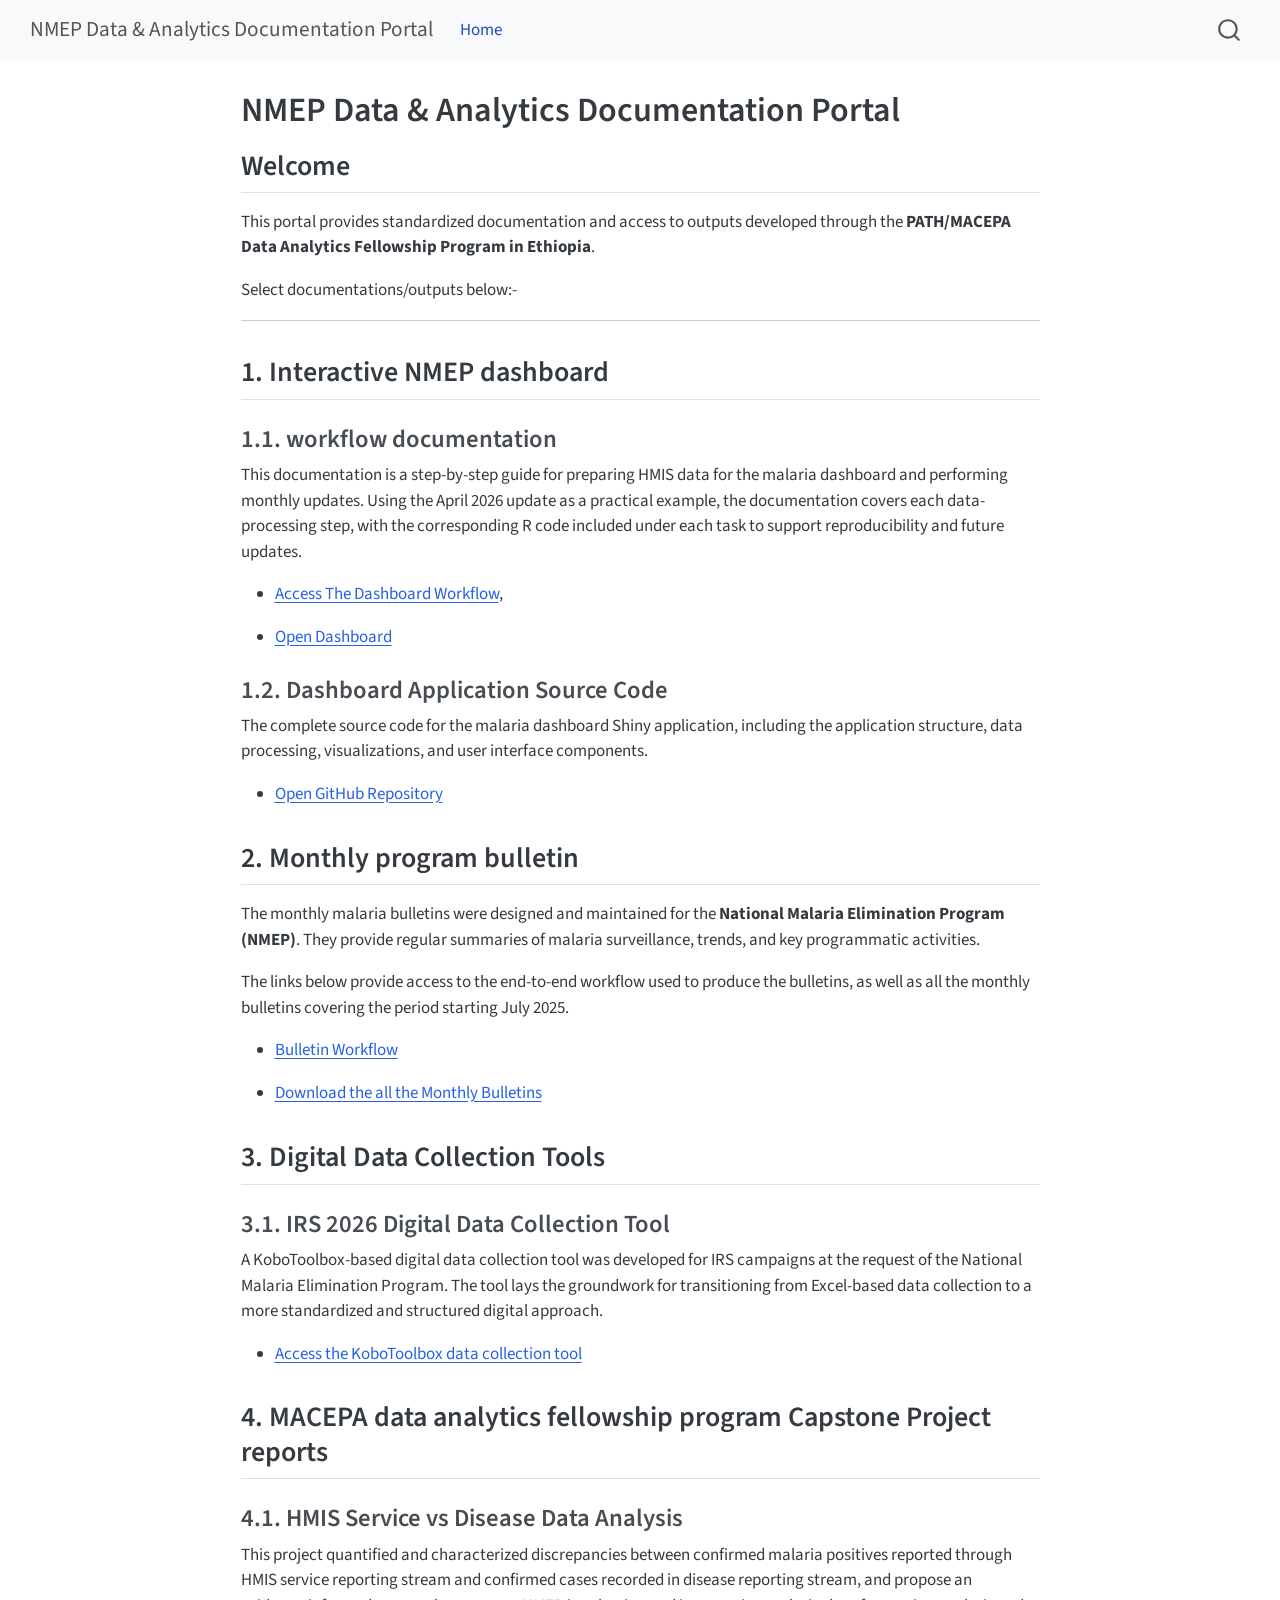
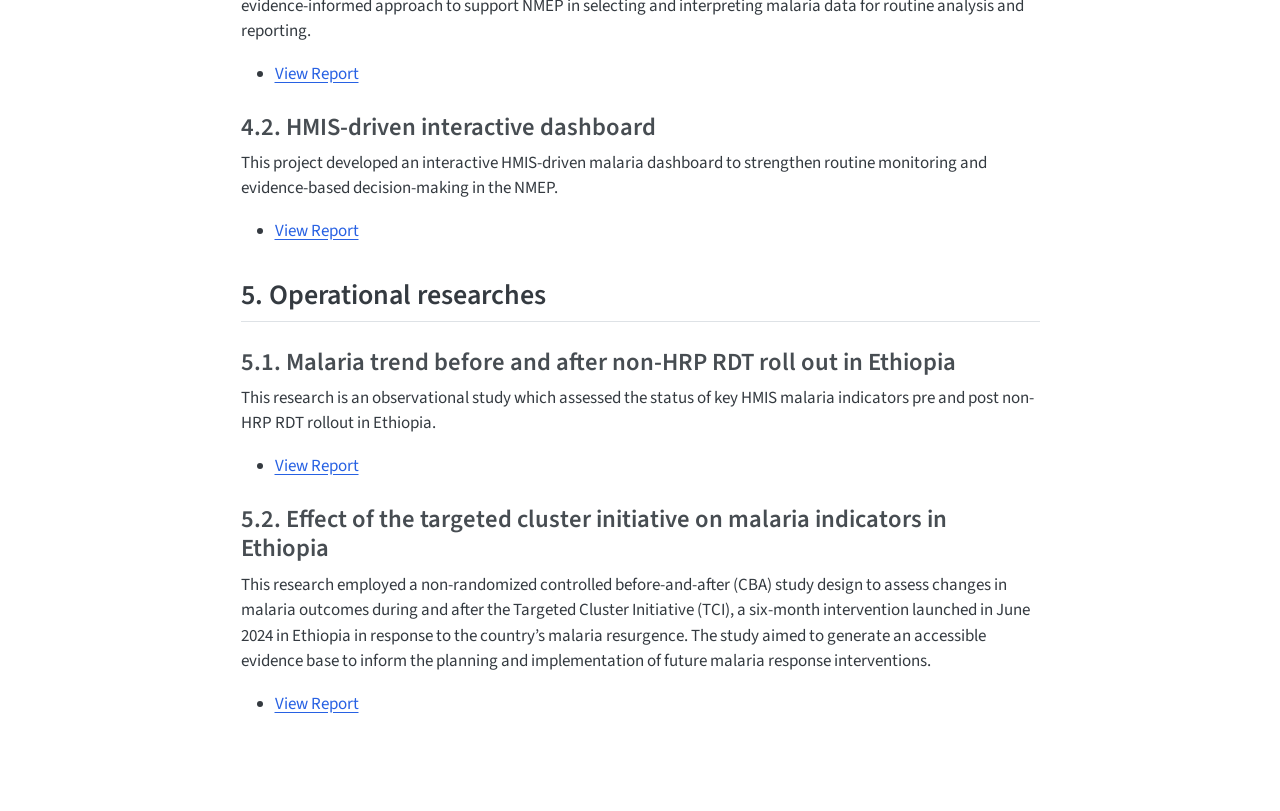
==== commit 0cb347e8: "formating" ====
--- a/docs/index.html
+++ b/docs/index.html
@@ -129,8 +129,8 @@
 
 <section id="welcome" class="level2">
 <h2 class="anchored" data-anchor-id="welcome">Welcome</h2>
-<p>This portal provides standardized documentation for <strong>Ethiopia’s NMEP data and analytics workflows</strong> prepared as part of the MACEPA data analytics fellowship program.</p>
-<p>Select documentations below:-</p>
+<p>This portal provides standardized documentation and access to outputs developed through the <strong>PATH/MACEPA Data Analytics Fellowship Program in Ethiopia</strong>.</p>
+<p>Select documentations/outputs below:-</p>
 <hr>
 </section>
 <section id="interactive-nmep-dashboard" class="level2">
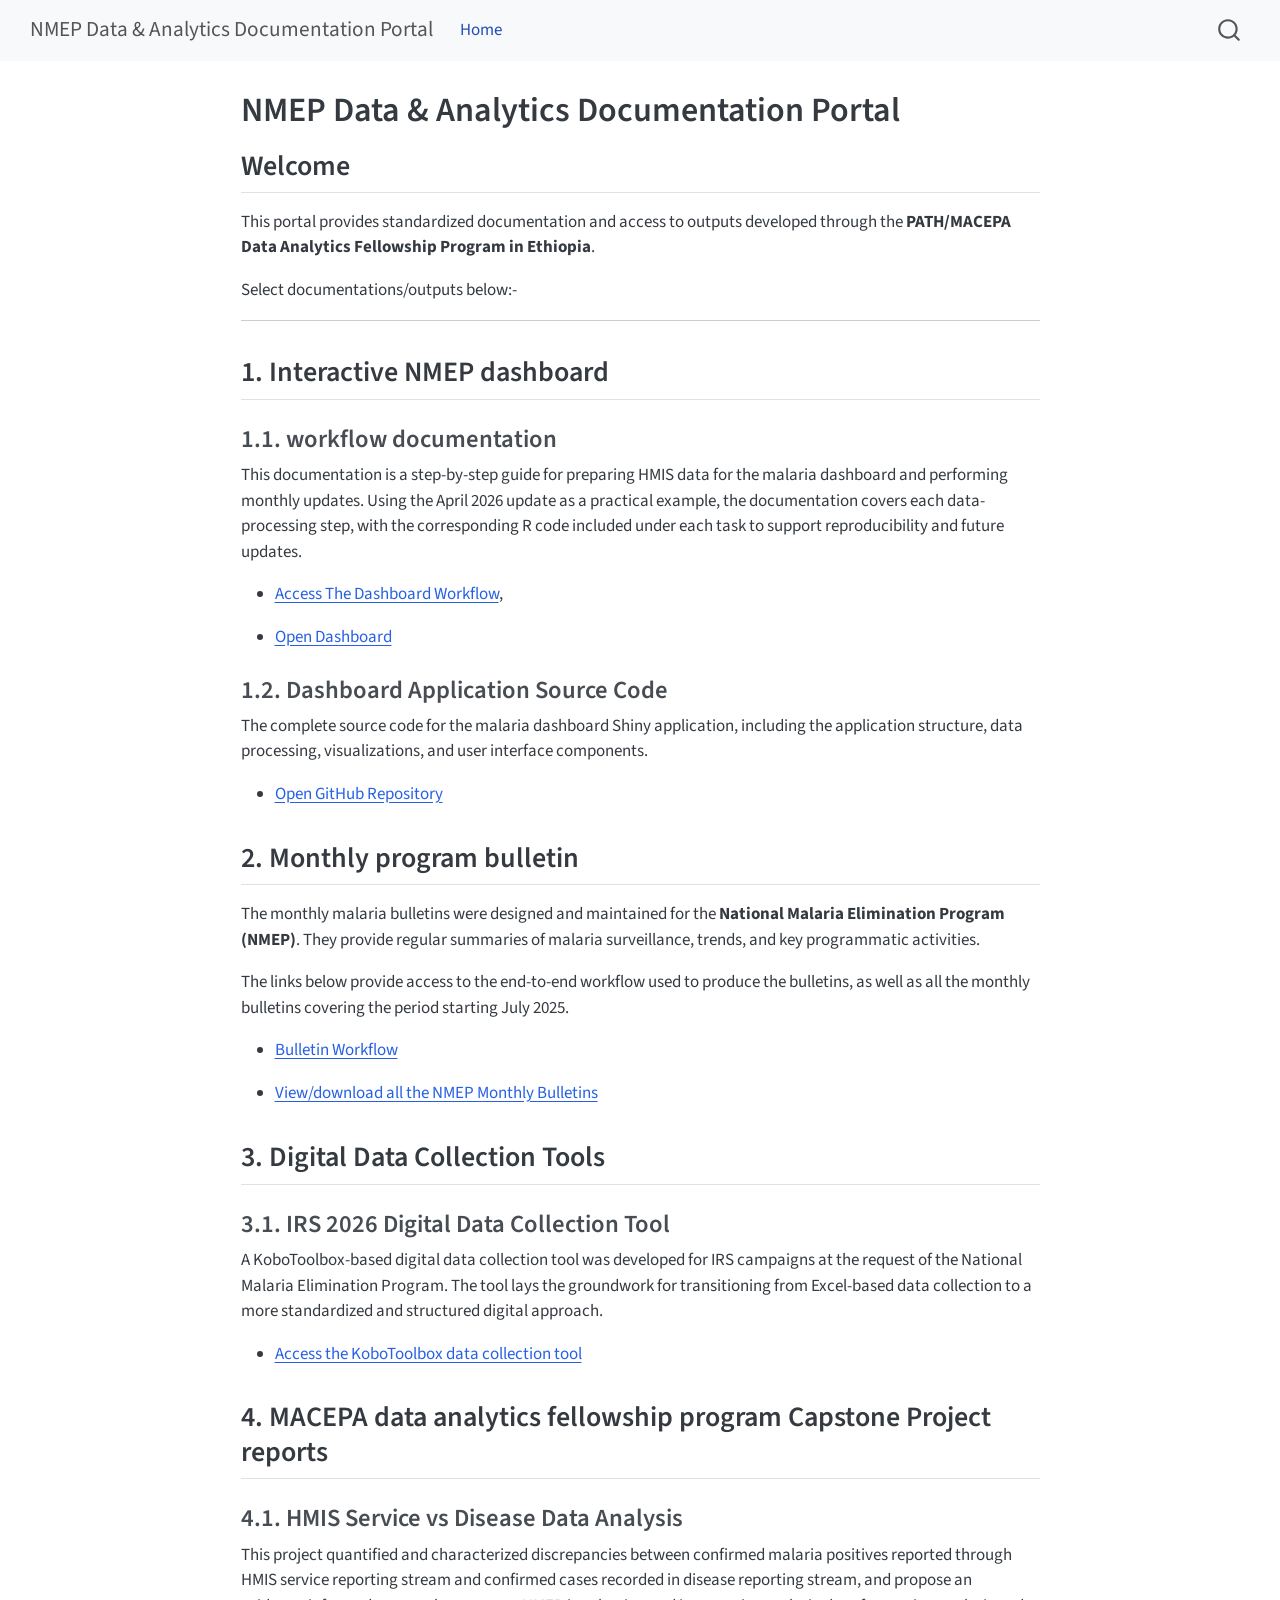
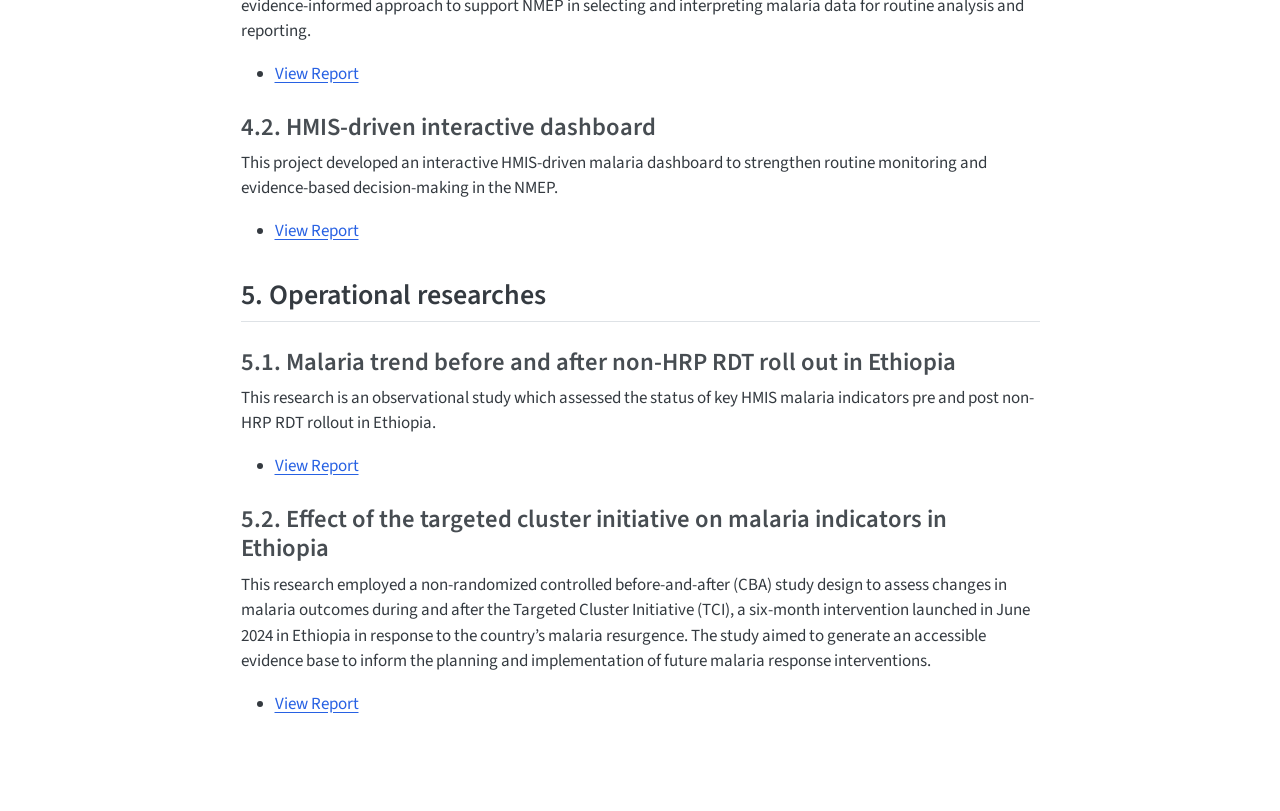
==== commit cc476865: "Edited the bulletin folder link" ====
--- a/docs/index.html
+++ b/docs/index.html
@@ -157,7 +157,7 @@
 <p>The links below provide access to the end-to-end workflow used to produce the bulletins, as well as all the monthly bulletins covering the period starting July 2025.</p>
 <ul>
 <li><p><a href="bulletin/">Bulletin Workflow</a></p></li>
-<li><p><a href="https://drive.google.com/file/d/1n6PEx5TtkzSV9KVZvpEzL7H2hIRgWT4B/view?usp=sharing">Download the all the Monthly Bulletins</a></p></li>
+<li><p><a href="https://drive.google.com/drive/folders/1Hv8cszz0X5qN2NrlpybC2DQ_Ex3BNPMm?usp=sharing">View/download all the NMEP Monthly Bulletins</a></p></li>
 </ul>
 </section>
 <section id="digital-data-collection-tools" class="level2">
